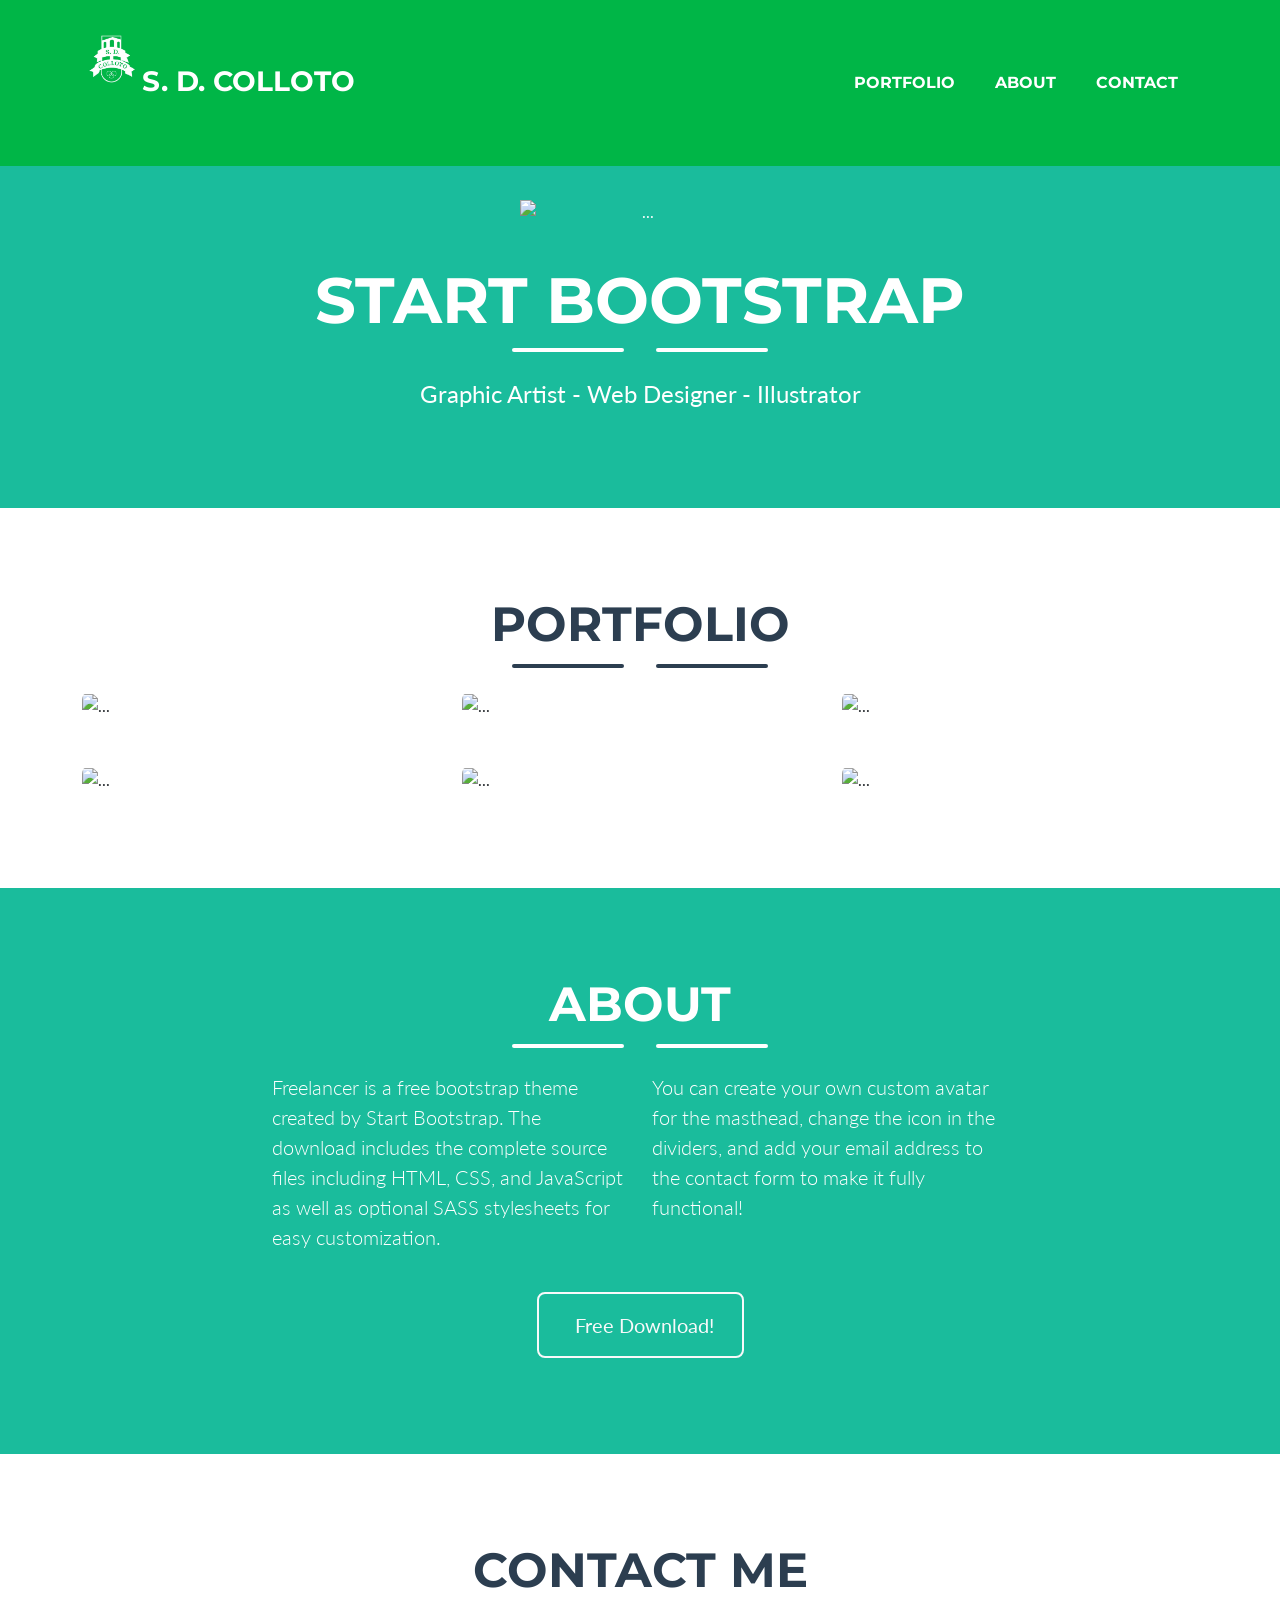
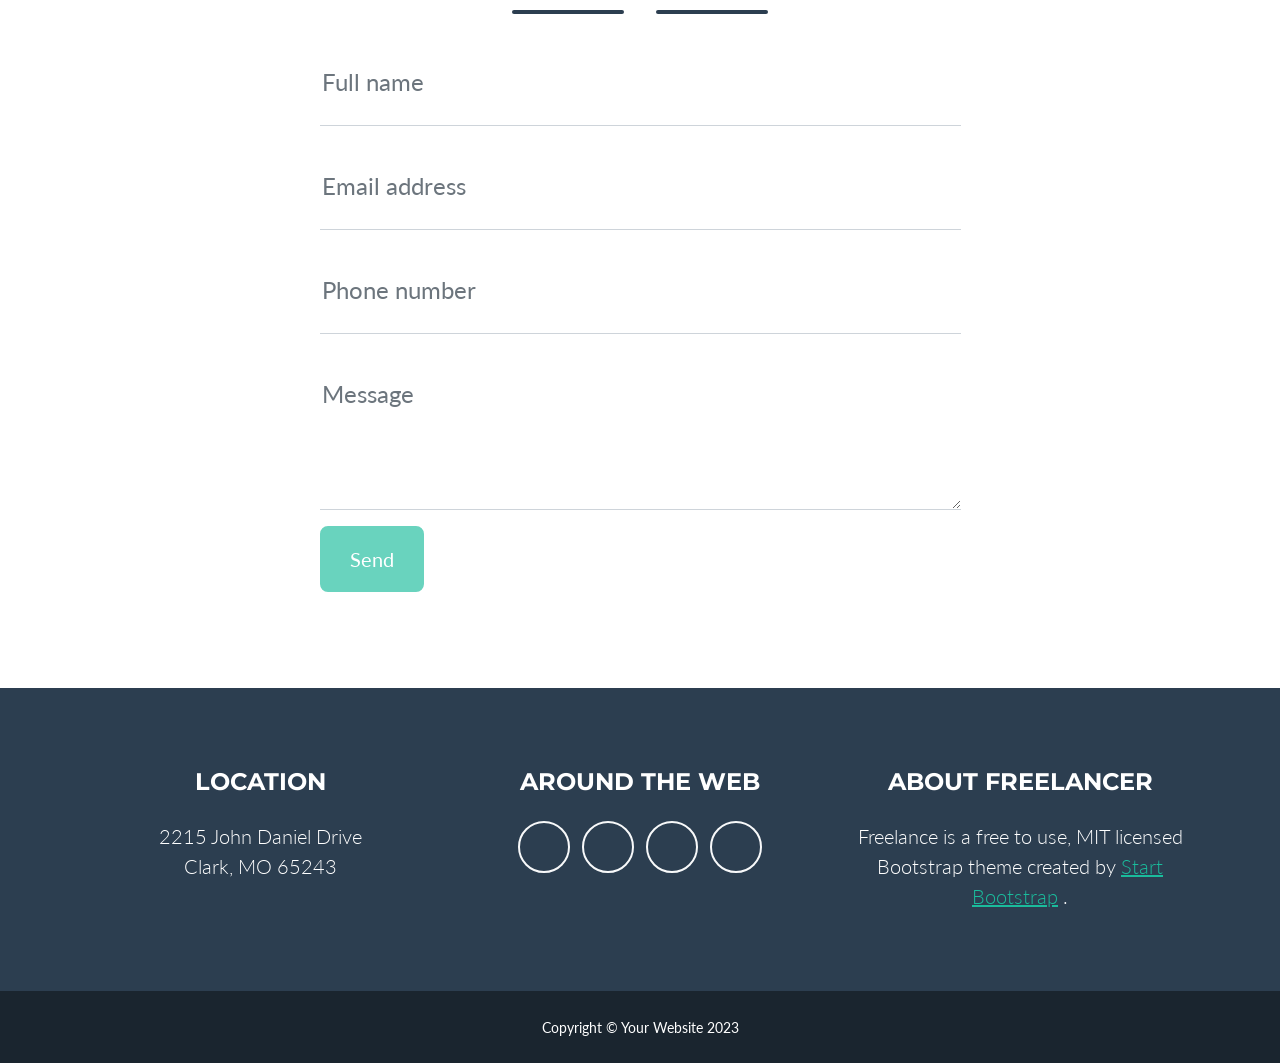
==== index.html @ cfc0e242 "Update index.html" ====
<!DOCTYPE html>
<html lang="en">
    <head>
        <meta charset="utf-8" />
        <meta name="viewport" content="width=device-width, initial-scale=1, shrink-to-fit=no" />
        <meta name="description" content="" />
        <meta name="author" content="" />
        <title>S. D. Colloto</title>
        <!-- Favicon-->
        <link rel="icon" type="image/x-icon" href="assets/favicon.ico" />
        <!-- Font Awesome icons (free version)-->
        <script src="https://use.fontawesome.com/releases/v6.3.0/js/all.js" crossorigin="anonymous"></script>
        <!-- Google fonts-->
        <link href="https://fonts.googleapis.com/css?family=Montserrat:400,700" rel="stylesheet" type="text/css" />
        <link href="https://fonts.googleapis.com/css?family=Lato:400,700,400italic,700italic" rel="stylesheet" type="text/css" />
        <!-- Core theme CSS (includes Bootstrap)-->
        <link href="css/styles.css" rel="stylesheet" />
    </head>
    <body id="page-top">
        <!-- Navigation-->
        <nav class="navbar navbar-expand-lg bg-green text-uppercase fixed-top" id="mainNav">
            <div class="container">        
                
                <a class="navbar-brand" href="#page-top"><img class="masthead-avatar mb-5" src="assets/img/Logo.jpg" alt="..." style="width:60px" />S. D. Colloto</a>
                <button class="navbar-toggler text-uppercase font-weight-bold bg-primary text-white rounded" type="button" data-bs-toggle="collapse" data-bs-target="#navbarResponsive" aria-controls="navbarResponsive" aria-expanded="false" aria-label="Toggle navigation">
                    Menu
                    <i class="fas fa-bars"></i>
                </button>
                <div class="collapse navbar-collapse" id="navbarResponsive">
                    <ul class="navbar-nav ms-auto">
                        <li class="nav-item mx-0 mx-lg-1"><a class="nav-link py-3 px-0 px-lg-3 rounded" href="#portfolio">Portfolio</a></li>
                        <li class="nav-item mx-0 mx-lg-1"><a class="nav-link py-3 px-0 px-lg-3 rounded" href="#about">About</a></li>
                        <li class="nav-item mx-0 mx-lg-1"><a class="nav-link py-3 px-0 px-lg-3 rounded" href="#contact">Contact</a></li>
                    </ul>
                </div>
            </div>
        </nav>
        <!-- Masthead-->
        <header class="masthead bg-primary text-white text-center">
            <div class="container d-flex align-items-center flex-column">
                <!-- Masthead Avatar Image-->
                <!--<img class="masthead-avatar mb-5" src="assets/img/avataaars.svg" alt="..." />-->
                 <img class="masthead-avatar mb-5" src="assets/img/InstalacionesAerea.jpg" alt="..." />
                <!-- Masthead Heading-->
                <h1 class="masthead-heading text-uppercase mb-0">Start Bootstrap</h1>
                <!-- Icon Divider-->
                <div class="divider-custom divider-light">
                    <div class="divider-custom-line"></div>
                    <div class="divider-custom-icon"><i class="fas fa-star"></i></div>
                    <div class="divider-custom-line"></div>
                </div>
                <!-- Masthead Subheading-->
                <p class="masthead-subheading font-weight-light mb-0">Graphic Artist - Web Designer - Illustrator</p>
            </div>
        </header>
        <!-- Portfolio Section-->
        <section class="page-section portfolio" id="portfolio">
            <div class="container">
                <!-- Portfolio Section Heading-->
                <h2 class="page-section-heading text-center text-uppercase text-secondary mb-0">Portfolio</h2>
                <!-- Icon Divider-->
                <div class="divider-custom">
                    <div class="divider-custom-line"></div>
                    <div class="divider-custom-icon"><i class="fas fa-star"></i></div>
                    <div class="divider-custom-line"></div>
                </div>
                <!-- Portfolio Grid Items-->
                <div class="row justify-content-center">
                    <!-- Portfolio Item 1-->
                    <div class="col-md-6 col-lg-4 mb-5">
                        <div class="portfolio-item mx-auto" data-bs-toggle="modal" data-bs-target="#portfolioModal1">
                            <div class="portfolio-item-caption d-flex align-items-center justify-content-center h-100 w-100">
                                <div class="portfolio-item-caption-content text-center text-white"><i class="fas fa-plus fa-3x"></i></div>
                            </div>
                            <img class="img-fluid" src="assets/img/portfolio/cabin.png" alt="..." />
                        </div>
                    </div>
                    <!-- Portfolio Item 2-->
                    <div class="col-md-6 col-lg-4 mb-5">
                        <div class="portfolio-item mx-auto" data-bs-toggle="modal" data-bs-target="#portfolioModal2">
                            <div class="portfolio-item-caption d-flex align-items-center justify-content-center h-100 w-100">
                                <div class="portfolio-item-caption-content text-center text-white"><i class="fas fa-plus fa-3x"></i></div>
                            </div>
                            <img class="img-fluid" src="assets/img/portfolio/cake.png" alt="..." />
                        </div>
                    </div>
                    <!-- Portfolio Item 3-->
                    <div class="col-md-6 col-lg-4 mb-5">
                        <div class="portfolio-item mx-auto" data-bs-toggle="modal" data-bs-target="#portfolioModal3">
                            <div class="portfolio-item-caption d-flex align-items-center justify-content-center h-100 w-100">
                                <div class="portfolio-item-caption-content text-center text-white"><i class="fas fa-plus fa-3x"></i></div>
                            </div>
                            <img class="img-fluid" src="assets/img/portfolio/circus.png" alt="..." />
                        </div>
                    </div>
                    <!-- Portfolio Item 4-->
                    <div class="col-md-6 col-lg-4 mb-5 mb-lg-0">
                        <div class="portfolio-item mx-auto" data-bs-toggle="modal" data-bs-target="#portfolioModal4">
                            <div class="portfolio-item-caption d-flex align-items-center justify-content-center h-100 w-100">
                                <div class="portfolio-item-caption-content text-center text-white"><i class="fas fa-plus fa-3x"></i></div>
                            </div>
                            <img class="img-fluid" src="assets/img/portfolio/game.png" alt="..." />
                        </div>
                    </div>
                    <!-- Portfolio Item 5-->
                    <div class="col-md-6 col-lg-4 mb-5 mb-md-0">
                        <div class="portfolio-item mx-auto" data-bs-toggle="modal" data-bs-target="#portfolioModal5">
                            <div class="portfolio-item-caption d-flex align-items-center justify-content-center h-100 w-100">
                                <div class="portfolio-item-caption-content text-center text-white"><i class="fas fa-plus fa-3x"></i></div>
                            </div>
                            <img class="img-fluid" src="assets/img/portfolio/safe.png" alt="..." />
                        </div>
                    </div>
                    <!-- Portfolio Item 6-->
                    <div class="col-md-6 col-lg-4">
                        <div class="portfolio-item mx-auto" data-bs-toggle="modal" data-bs-target="#portfolioModal6">
                            <div class="portfolio-item-caption d-flex align-items-center justify-content-center h-100 w-100">
                                <div class="portfolio-item-caption-content text-center text-white"><i class="fas fa-plus fa-3x"></i></div>
                            </div>
                            <img class="img-fluid" src="assets/img/portfolio/submarine.png" alt="..." />
                        </div>
                    </div>
                </div>
            </div>
        </section>
        <!-- About Section-->
        <section class="page-section bg-primary text-white mb-0" id="about">
            <div class="container">
                <!-- About Section Heading-->
                <h2 class="page-section-heading text-center text-uppercase text-white">About</h2>
                <!-- Icon Divider-->
                <div class="divider-custom divider-light">
                    <div class="divider-custom-line"></div>
                    <div class="divider-custom-icon"><i class="fas fa-star"></i></div>
                    <div class="divider-custom-line"></div>
                </div>
                <!-- About Section Content-->
                <div class="row">
                    <div class="col-lg-4 ms-auto"><p class="lead">Freelancer is a free bootstrap theme created by Start Bootstrap. The download includes the complete source files including HTML, CSS, and JavaScript as well as optional SASS stylesheets for easy customization.</p></div>
                    <div class="col-lg-4 me-auto"><p class="lead">You can create your own custom avatar for the masthead, change the icon in the dividers, and add your email address to the contact form to make it fully functional!</p></div>
                </div>
                <!-- About Section Button-->
                <div class="text-center mt-4">
                    <a class="btn btn-xl btn-outline-light" href="https://startbootstrap.com/theme/freelancer/">
                        <i class="fas fa-download me-2"></i>
                        Free Download!
                    </a>
                </div>
            </div>
        </section>
        <!-- Contact Section-->
        <section class="page-section" id="contact">
            <div class="container">
                <!-- Contact Section Heading-->
                <h2 class="page-section-heading text-center text-uppercase text-secondary mb-0">Contact Me</h2>
                <!-- Icon Divider-->
                <div class="divider-custom">
                    <div class="divider-custom-line"></div>
                    <div class="divider-custom-icon"><i class="fas fa-star"></i></div>
                    <div class="divider-custom-line"></div>
                </div>
                <!-- Contact Section Form-->
                <div class="row justify-content-center">
                    <div class="col-lg-8 col-xl-7">
                        <!-- * * * * * * * * * * * * * * *-->
                        <!-- * * SB Forms Contact Form * *-->
                        <!-- * * * * * * * * * * * * * * *-->
                        <!-- This form is pre-integrated with SB Forms.-->
                        <!-- To make this form functional, sign up at-->
                        <!-- https://startbootstrap.com/solution/contact-forms-->
                        <!-- to get an API token!-->
                        <form id="contactForm" data-sb-form-api-token="API_TOKEN">
                            <!-- Name input-->
                            <div class="form-floating mb-3">
                                <input class="form-control" id="name" type="text" placeholder="Enter your name..." data-sb-validations="required" />
                                <label for="name">Full name</label>
                                <div class="invalid-feedback" data-sb-feedback="name:required">A name is required.</div>
                            </div>
                            <!-- Email address input-->
                            <div class="form-floating mb-3">
                                <input class="form-control" id="email" type="email" placeholder="name@example.com" data-sb-validations="required,email" />
                                <label for="email">Email address</label>
                                <div class="invalid-feedback" data-sb-feedback="email:required">An email is required.</div>
                                <div class="invalid-feedback" data-sb-feedback="email:email">Email is not valid.</div>
                            </div>
                            <!-- Phone number input-->
                            <div class="form-floating mb-3">
                                <input class="form-control" id="phone" type="tel" placeholder="(123) 456-7890" data-sb-validations="required" />
                                <label for="phone">Phone number</label>
                                <div class="invalid-feedback" data-sb-feedback="phone:required">A phone number is required.</div>
                            </div>
                            <!-- Message input-->
                            <div class="form-floating mb-3">
                                <textarea class="form-control" id="message" type="text" placeholder="Enter your message here..." style="height: 10rem" data-sb-validations="required"></textarea>
                                <label for="message">Message</label>
                                <div class="invalid-feedback" data-sb-feedback="message:required">A message is required.</div>
                            </div>
                            <!-- Submit success message-->
                            <!---->
                            <!-- This is what your users will see when the form-->
                            <!-- has successfully submitted-->
                            <div class="d-none" id="submitSuccessMessage">
                                <div class="text-center mb-3">
                                    <div class="fw-bolder">Form submission successful!</div>
                                    To activate this form, sign up at
                                    <br />
                                    <a href="https://startbootstrap.com/solution/contact-forms">https://startbootstrap.com/solution/contact-forms</a>
                                </div>
                            </div>
                            <!-- Submit error message-->
                            <!---->
                            <!-- This is what your users will see when there is-->
                            <!-- an error submitting the form-->
                            <div class="d-none" id="submitErrorMessage"><div class="text-center text-danger mb-3">Error sending message!</div></div>
                            <!-- Submit Button-->
                            <button class="btn btn-primary btn-xl disabled" id="submitButton" type="submit">Send</button>
                        </form>
                    </div>
                </div>
            </div>
        </section>
        <!-- Footer-->
        <footer class="footer text-center">
            <div class="container">
                <div class="row">
                    <!-- Footer Location-->
                    <div class="col-lg-4 mb-5 mb-lg-0">
                        <h4 class="text-uppercase mb-4">Location</h4>
                        <p class="lead mb-0">
                            2215 John Daniel Drive
                            <br />
                            Clark, MO 65243
                        </p>
                    </div>
                    <!-- Footer Social Icons-->
                    <div class="col-lg-4 mb-5 mb-lg-0">
                        <h4 class="text-uppercase mb-4">Around the Web</h4>
                        <a class="btn btn-outline-light btn-social mx-1" href="#!"><i class="fab fa-fw fa-facebook-f"></i></a>
                        <a class="btn btn-outline-light btn-social mx-1" href="#!"><i class="fab fa-fw fa-twitter"></i></a>
                        <a class="btn btn-outline-light btn-social mx-1" href="#!"><i class="fab fa-fw fa-linkedin-in"></i></a>
                        <a class="btn btn-outline-light btn-social mx-1" href="#!"><i class="fab fa-fw fa-dribbble"></i></a>
                    </div>
                    <!-- Footer About Text-->
                    <div class="col-lg-4">
                        <h4 class="text-uppercase mb-4">About Freelancer</h4>
                        <p class="lead mb-0">
                            Freelance is a free to use, MIT licensed Bootstrap theme created by
                            <a href="http://startbootstrap.com">Start Bootstrap</a>
                            .
                        </p>
                    </div>
                </div>
            </div>
        </footer>
        <!-- Copyright Section-->
        <div class="copyright py-4 text-center text-white">
            <div class="container"><small>Copyright &copy; Your Website 2023</small></div>
        </div>
        <!-- Portfolio Modals-->
        <!-- Portfolio Modal 1-->
        <div class="portfolio-modal modal fade" id="portfolioModal1" tabindex="-1" aria-labelledby="portfolioModal1" aria-hidden="true">
            <div class="modal-dialog modal-xl">
                <div class="modal-content">
                    <div class="modal-header border-0"><button class="btn-close" type="button" data-bs-dismiss="modal" aria-label="Close"></button></div>
                    <div class="modal-body text-center pb-5">
                        <div class="container">
                            <div class="row justify-content-center">
                                <div class="col-lg-8">
                                    <!-- Portfolio Modal - Title-->
                                    <h2 class="portfolio-modal-title text-secondary text-uppercase mb-0">Log Cabin</h2>
                                    <!-- Icon Divider-->
                                    <div class="divider-custom">
                                        <div class="divider-custom-line"></div>
                                        <div class="divider-custom-icon"><i class="fas fa-star"></i></div>
                                        <div class="divider-custom-line"></div>
                                    </div>
                                    <!-- Portfolio Modal - Image-->
                                    <img class="img-fluid rounded mb-5" src="assets/img/portfolio/cabin.png" alt="..." />
                                    <!-- Portfolio Modal - Text-->
                                    <p class="mb-4">Lorem ipsum dolor sit amet, consectetur adipisicing elit. Mollitia neque assumenda ipsam nihil, molestias magnam, recusandae quos quis inventore quisquam velit asperiores, vitae? Reprehenderit soluta, eos quod consequuntur itaque. Nam.</p>
                                    <button class="btn btn-primary" data-bs-dismiss="modal">
                                        <i class="fas fa-xmark fa-fw"></i>
                                        Close Window
                                    </button>
                                </div>
                            </div>
                        </div>
                    </div>
                </div>
            </div>
        </div>
        <!-- Portfolio Modal 2-->
        <div class="portfolio-modal modal fade" id="portfolioModal2" tabindex="-1" aria-labelledby="portfolioModal2" aria-hidden="true">
            <div class="modal-dialog modal-xl">
                <div class="modal-content">
                    <div class="modal-header border-0"><button class="btn-close" type="button" data-bs-dismiss="modal" aria-label="Close"></button></div>
                    <div class="modal-body text-center pb-5">
                        <div class="container">
                            <div class="row justify-content-center">
                                <div class="col-lg-8">
                                    <!-- Portfolio Modal - Title-->
                                    <h2 class="portfolio-modal-title text-secondary text-uppercase mb-0">Tasty Cake</h2>
                                    <!-- Icon Divider-->
                                    <div class="divider-custom">
                                        <div class="divider-custom-line"></div>
                                        <div class="divider-custom-icon"><i class="fas fa-star"></i></div>
                                        <div class="divider-custom-line"></div>
                                    </div>
                                    <!-- Portfolio Modal - Image-->
                                    <img class="img-fluid rounded mb-5" src="assets/img/portfolio/cake.png" alt="..." />
                                    <!-- Portfolio Modal - Text-->
                                    <p class="mb-4">Lorem ipsum dolor sit amet, consectetur adipisicing elit. Mollitia neque assumenda ipsam nihil, molestias magnam, recusandae quos quis inventore quisquam velit asperiores, vitae? Reprehenderit soluta, eos quod consequuntur itaque. Nam.</p>
                                    <button class="btn btn-primary" data-bs-dismiss="modal">
                                        <i class="fas fa-xmark fa-fw"></i>
                                        Close Window
                                    </button>
                                </div>
                            </div>
                        </div>
                    </div>
                </div>
            </div>
        </div>
        <!-- Portfolio Modal 3-->
        <div class="portfolio-modal modal fade" id="portfolioModal3" tabindex="-1" aria-labelledby="portfolioModal3" aria-hidden="true">
            <div class="modal-dialog modal-xl">
                <div class="modal-content">
                    <div class="modal-header border-0"><button class="btn-close" type="button" data-bs-dismiss="modal" aria-label="Close"></button></div>
                    <div class="modal-body text-center pb-5">
                        <div class="container">
                            <div class="row justify-content-center">
                                <div class="col-lg-8">
                                    <!-- Portfolio Modal - Title-->
                                    <h2 class="portfolio-modal-title text-secondary text-uppercase mb-0">Circus Tent</h2>
                                    <!-- Icon Divider-->
                                    <div class="divider-custom">
                                        <div class="divider-custom-line"></div>
                                        <div class="divider-custom-icon"><i class="fas fa-star"></i></div>
                                        <div class="divider-custom-line"></div>
                                    </div>
                                    <!-- Portfolio Modal - Image-->
                                    <img class="img-fluid rounded mb-5" src="assets/img/portfolio/circus.png" alt="..." />
                                    <!-- Portfolio Modal - Text-->
                                    <p class="mb-4">Lorem ipsum dolor sit amet, consectetur adipisicing elit. Mollitia neque assumenda ipsam nihil, molestias magnam, recusandae quos quis inventore quisquam velit asperiores, vitae? Reprehenderit soluta, eos quod consequuntur itaque. Nam.</p>
                                    <button class="btn btn-primary" data-bs-dismiss="modal">
                                        <i class="fas fa-xmark fa-fw"></i>
                                        Close Window
                                    </button>
                                </div>
                            </div>
                        </div>
                    </div>
                </div>
            </div>
        </div>
        <!-- Portfolio Modal 4-->
        <div class="portfolio-modal modal fade" id="portfolioModal4" tabindex="-1" aria-labelledby="portfolioModal4" aria-hidden="true">
            <div class="modal-dialog modal-xl">
                <div class="modal-content">
                    <div class="modal-header border-0"><button class="btn-close" type="button" data-bs-dismiss="modal" aria-label="Close"></button></div>
                    <div class="modal-body text-center pb-5">
                        <div class="container">
                            <div class="row justify-content-center">
                                <div class="col-lg-8">
                                    <!-- Portfolio Modal - Title-->
                                    <h2 class="portfolio-modal-title text-secondary text-uppercase mb-0">Controller</h2>
                                    <!-- Icon Divider-->
                                    <div class="divider-custom">
                                        <div class="divider-custom-line"></div>
                                        <div class="divider-custom-icon"><i class="fas fa-star"></i></div>
                                        <div class="divider-custom-line"></div>
                                    </div>
                                    <!-- Portfolio Modal - Image-->
                                    <img class="img-fluid rounded mb-5" src="assets/img/portfolio/game.png" alt="..." />
                                    <!-- Portfolio Modal - Text-->
                                    <p class="mb-4">Lorem ipsum dolor sit amet, consectetur adipisicing elit. Mollitia neque assumenda ipsam nihil, molestias magnam, recusandae quos quis inventore quisquam velit asperiores, vitae? Reprehenderit soluta, eos quod consequuntur itaque. Nam.</p>
                                    <button class="btn btn-primary" data-bs-dismiss="modal">
                                        <i class="fas fa-xmark fa-fw"></i>
                                        Close Window
                                    </button>
                                </div>
                            </div>
                        </div>
                    </div>
                </div>
            </div>
        </div>
        <!-- Portfolio Modal 5-->
        <div class="portfolio-modal modal fade" id="portfolioModal5" tabindex="-1" aria-labelledby="portfolioModal5" aria-hidden="true">
            <div class="modal-dialog modal-xl">
                <div class="modal-content">
                    <div class="modal-header border-0"><button class="btn-close" type="button" data-bs-dismiss="modal" aria-label="Close"></button></div>
                    <div class="modal-body text-center pb-5">
                        <div class="container">
                            <div class="row justify-content-center">
                                <div class="col-lg-8">
                                    <!-- Portfolio Modal - Title-->
                                    <h2 class="portfolio-modal-title text-secondary text-uppercase mb-0">Locked Safe</h2>
                                    <!-- Icon Divider-->
                                    <div class="divider-custom">
                                        <div class="divider-custom-line"></div>
                                        <div class="divider-custom-icon"><i class="fas fa-star"></i></div>
                                        <div class="divider-custom-line"></div>
                                    </div>
                                    <!-- Portfolio Modal - Image-->
                                    <img class="img-fluid rounded mb-5" src="assets/img/portfolio/safe.png" alt="..." />
                                    <!-- Portfolio Modal - Text-->
                                    <p class="mb-4">Lorem ipsum dolor sit amet, consectetur adipisicing elit. Mollitia neque assumenda ipsam nihil, molestias magnam, recusandae quos quis inventore quisquam velit asperiores, vitae? Reprehenderit soluta, eos quod consequuntur itaque. Nam.</p>
                                    <button class="btn btn-primary" data-bs-dismiss="modal">
                                        <i class="fas fa-xmark fa-fw"></i>
                                        Close Window
                                    </button>
                                </div>
                            </div>
                        </div>
                    </div>
                </div>
            </div>
        </div>
        <!-- Portfolio Modal 6-->
        <div class="portfolio-modal modal fade" id="portfolioModal6" tabindex="-1" aria-labelledby="portfolioModal6" aria-hidden="true">
            <div class="modal-dialog modal-xl">
                <div class="modal-content">
                    <div class="modal-header border-0"><button class="btn-close" type="button" data-bs-dismiss="modal" aria-label="Close"></button></div>
                    <div class="modal-body text-center pb-5">
                        <div class="container">
                            <div class="row justify-content-center">
                                <div class="col-lg-8">
                                    <!-- Portfolio Modal - Title-->
                                    <h2 class="portfolio-modal-title text-secondary text-uppercase mb-0">Submarine</h2>
                                    <!-- Icon Divider-->
                                    <div class="divider-custom">
                                        <div class="divider-custom-line"></div>
                                        <div class="divider-custom-icon"><i class="fas fa-star"></i></div>
                                        <div class="divider-custom-line"></div>
                                    </div>
                                    <!-- Portfolio Modal - Image-->
                                    <img class="img-fluid rounded mb-5" src="assets/img/portfolio/submarine.png" alt="..." />
                                    <!-- Portfolio Modal - Text-->
                                    <p class="mb-4">Lorem ipsum dolor sit amet, consectetur adipisicing elit. Mollitia neque assumenda ipsam nihil, molestias magnam, recusandae quos quis inventore quisquam velit asperiores, vitae? Reprehenderit soluta, eos quod consequuntur itaque. Nam.</p>
                                    <button class="btn btn-primary" data-bs-dismiss="modal">
                                        <i class="fas fa-xmark fa-fw"></i>
                                        Close Window
                                    </button>
                                </div>
                            </div>
                        </div>
                    </div>
                </div>
            </div>
        </div>
        <!-- Bootstrap core JS-->
        <script src="https://cdn.jsdelivr.net/npm/bootstrap@5.2.3/dist/js/bootstrap.bundle.min.js"></script>
        <!-- Core theme JS-->
        <script src="js/scripts.js"></script>
        <!-- * * * * * * * * * * * * * * * * * * * * * * * * * * * * * * * * * * * * * * * *-->
        <!-- * *                               SB Forms JS                               * *-->
        <!-- * * Activate your form at https://startbootstrap.com/solution/contact-forms * *-->
        <!-- * * * * * * * * * * * * * * * * * * * * * * * * * * * * * * * * * * * * * * * *-->
        <script src="https://cdn.startbootstrap.com/sb-forms-latest.js"></script>
    </body>
</html>
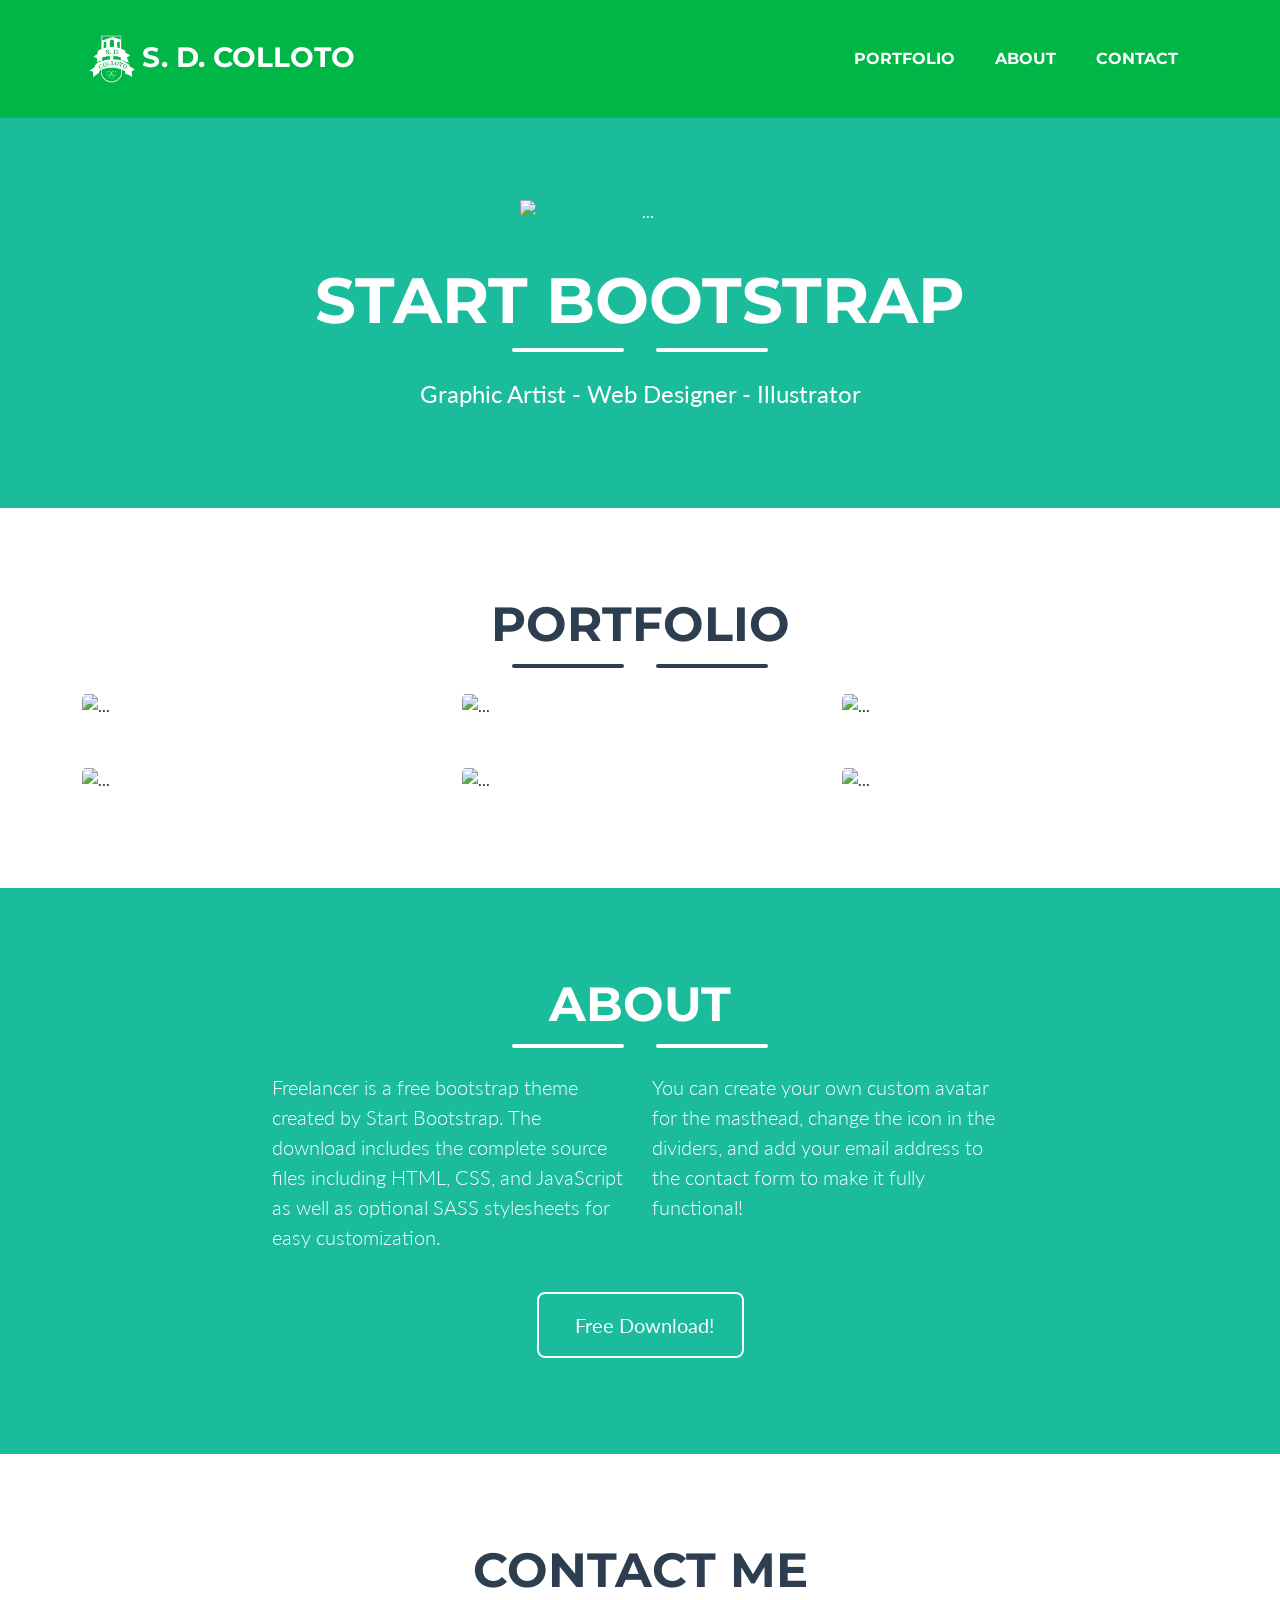
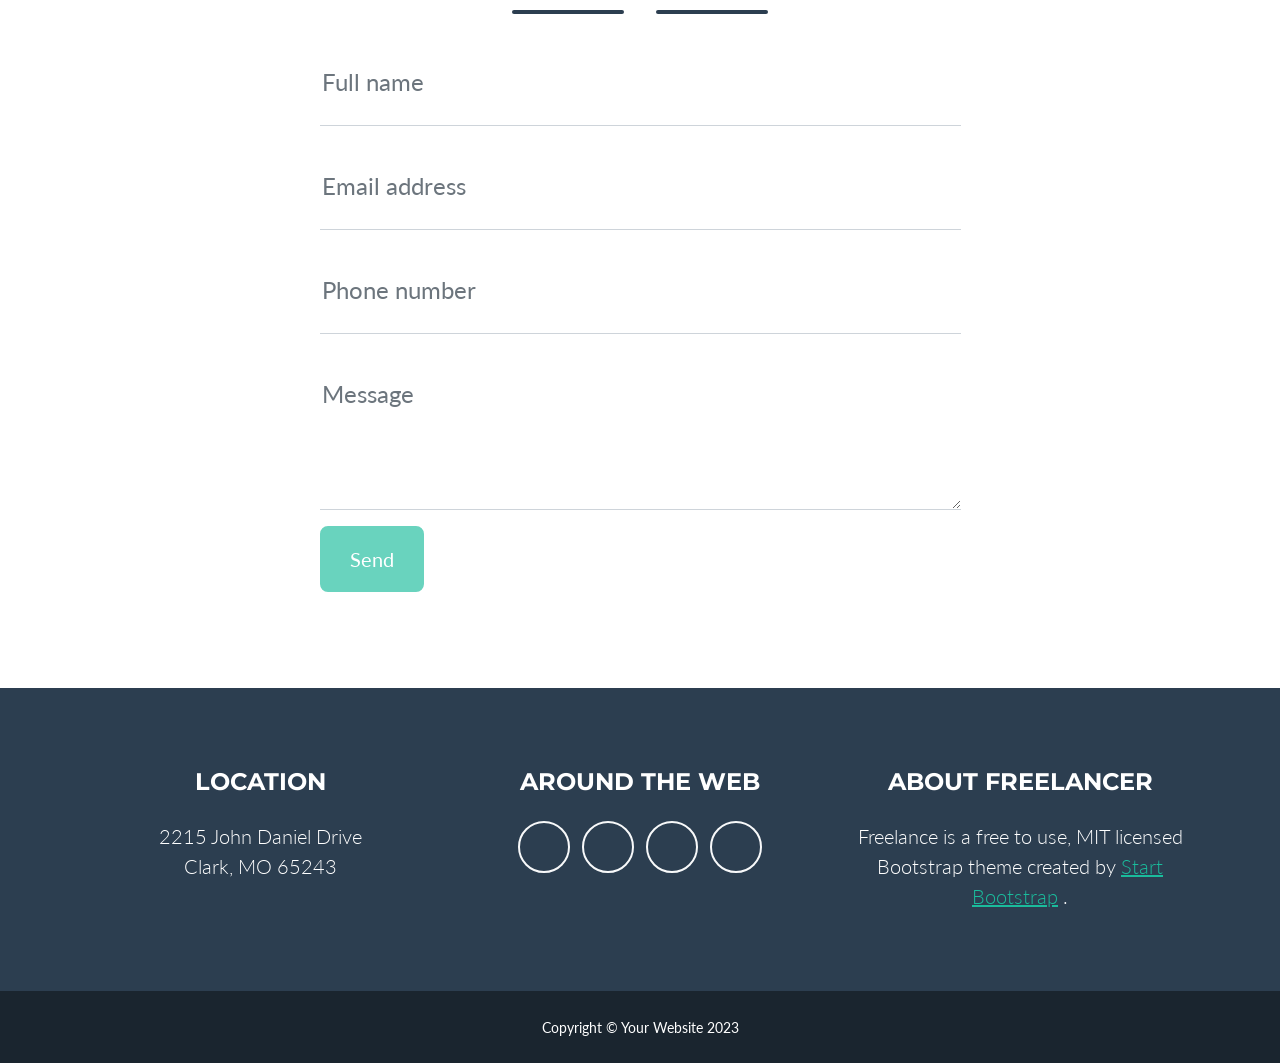
==== commit ec844f43: "Update index.html" ====
--- a/index.html
+++ b/index.html
@@ -21,7 +21,7 @@
         <nav class="navbar navbar-expand-lg bg-green text-uppercase fixed-top" id="mainNav">
             <div class="container">        
                 
-                <a class="navbar-brand" href="#page-top"><img class="masthead-avatar mb-5" src="assets/img/Logo.jpg" alt="..." style="width:60px" />S. D. Colloto</a>
+                <a class="navbar-brand" href="#page-top"><img class="img-fluid" src="assets/img/Logo.jpg" alt="..." style="width:60px" />S. D. Colloto</a>
                 <button class="navbar-toggler text-uppercase font-weight-bold bg-primary text-white rounded" type="button" data-bs-toggle="collapse" data-bs-target="#navbarResponsive" aria-controls="navbarResponsive" aria-expanded="false" aria-label="Toggle navigation">
                     Menu
                     <i class="fas fa-bars"></i>
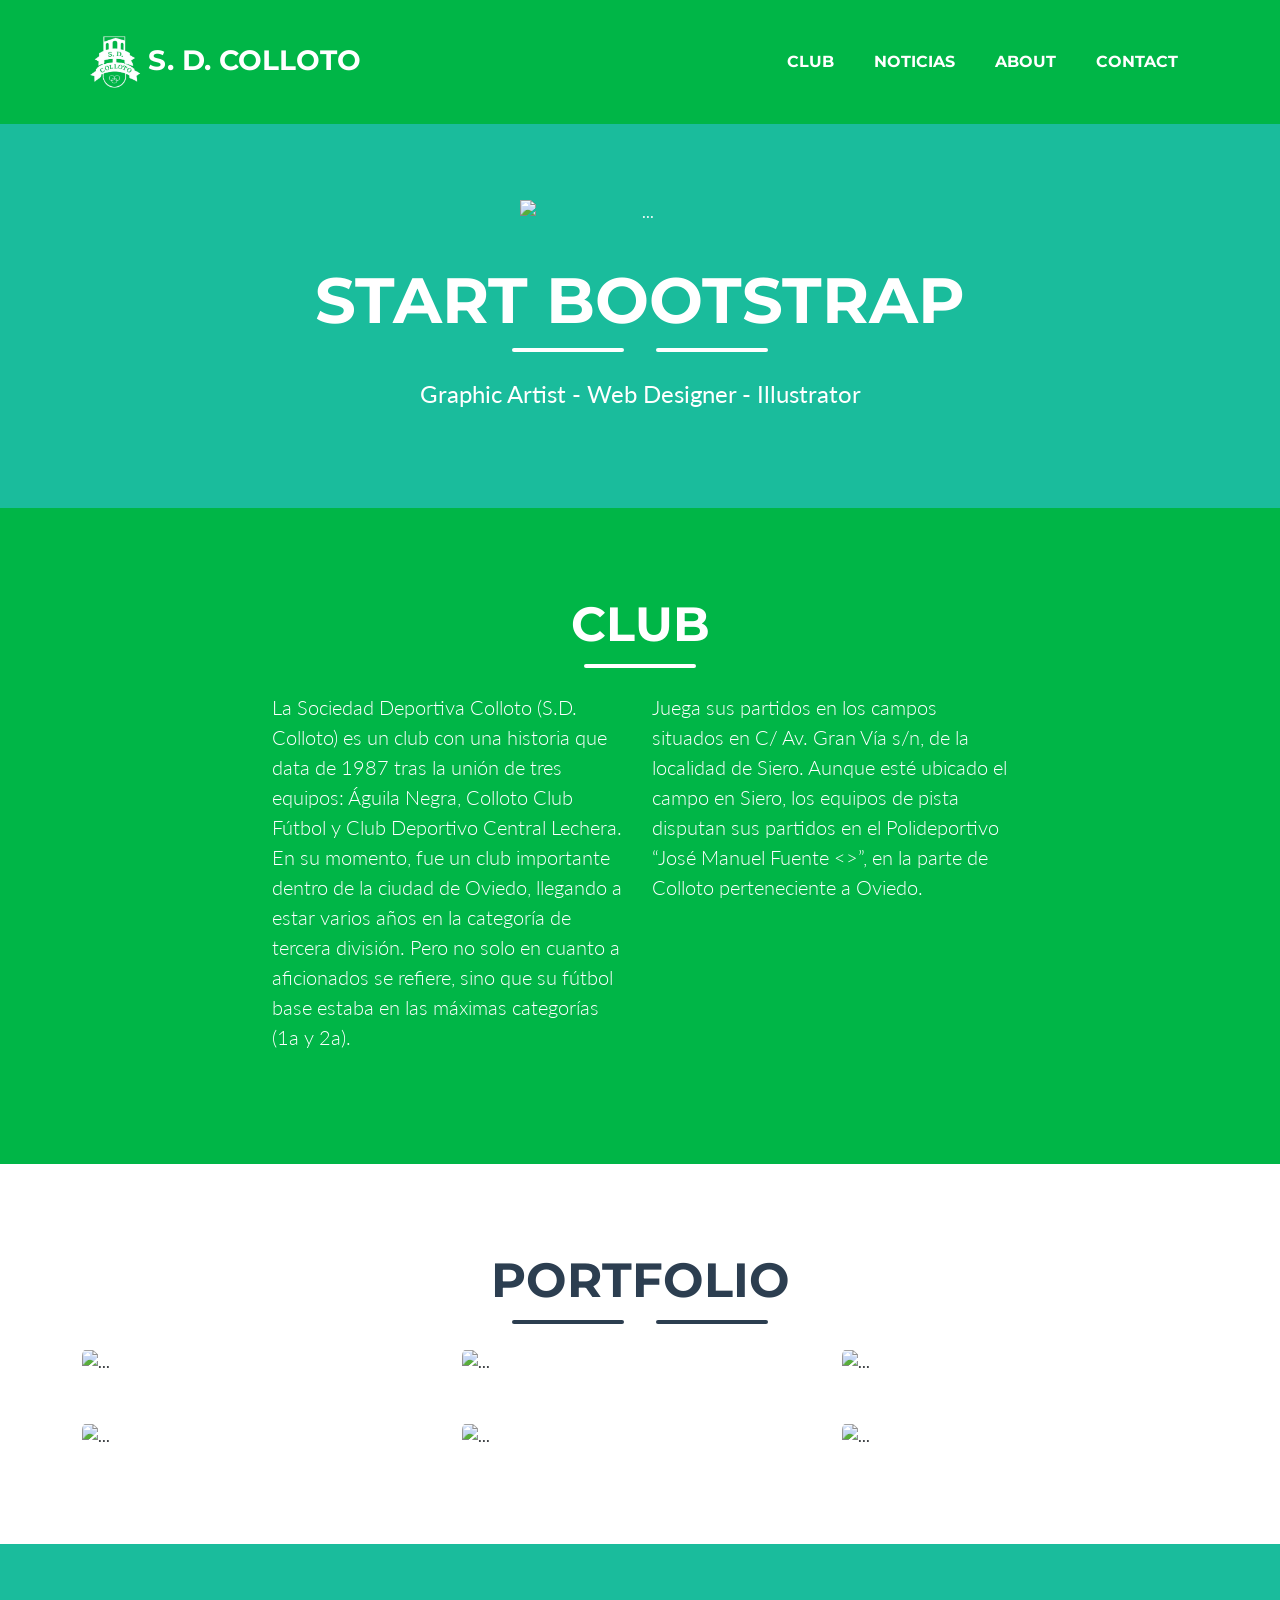
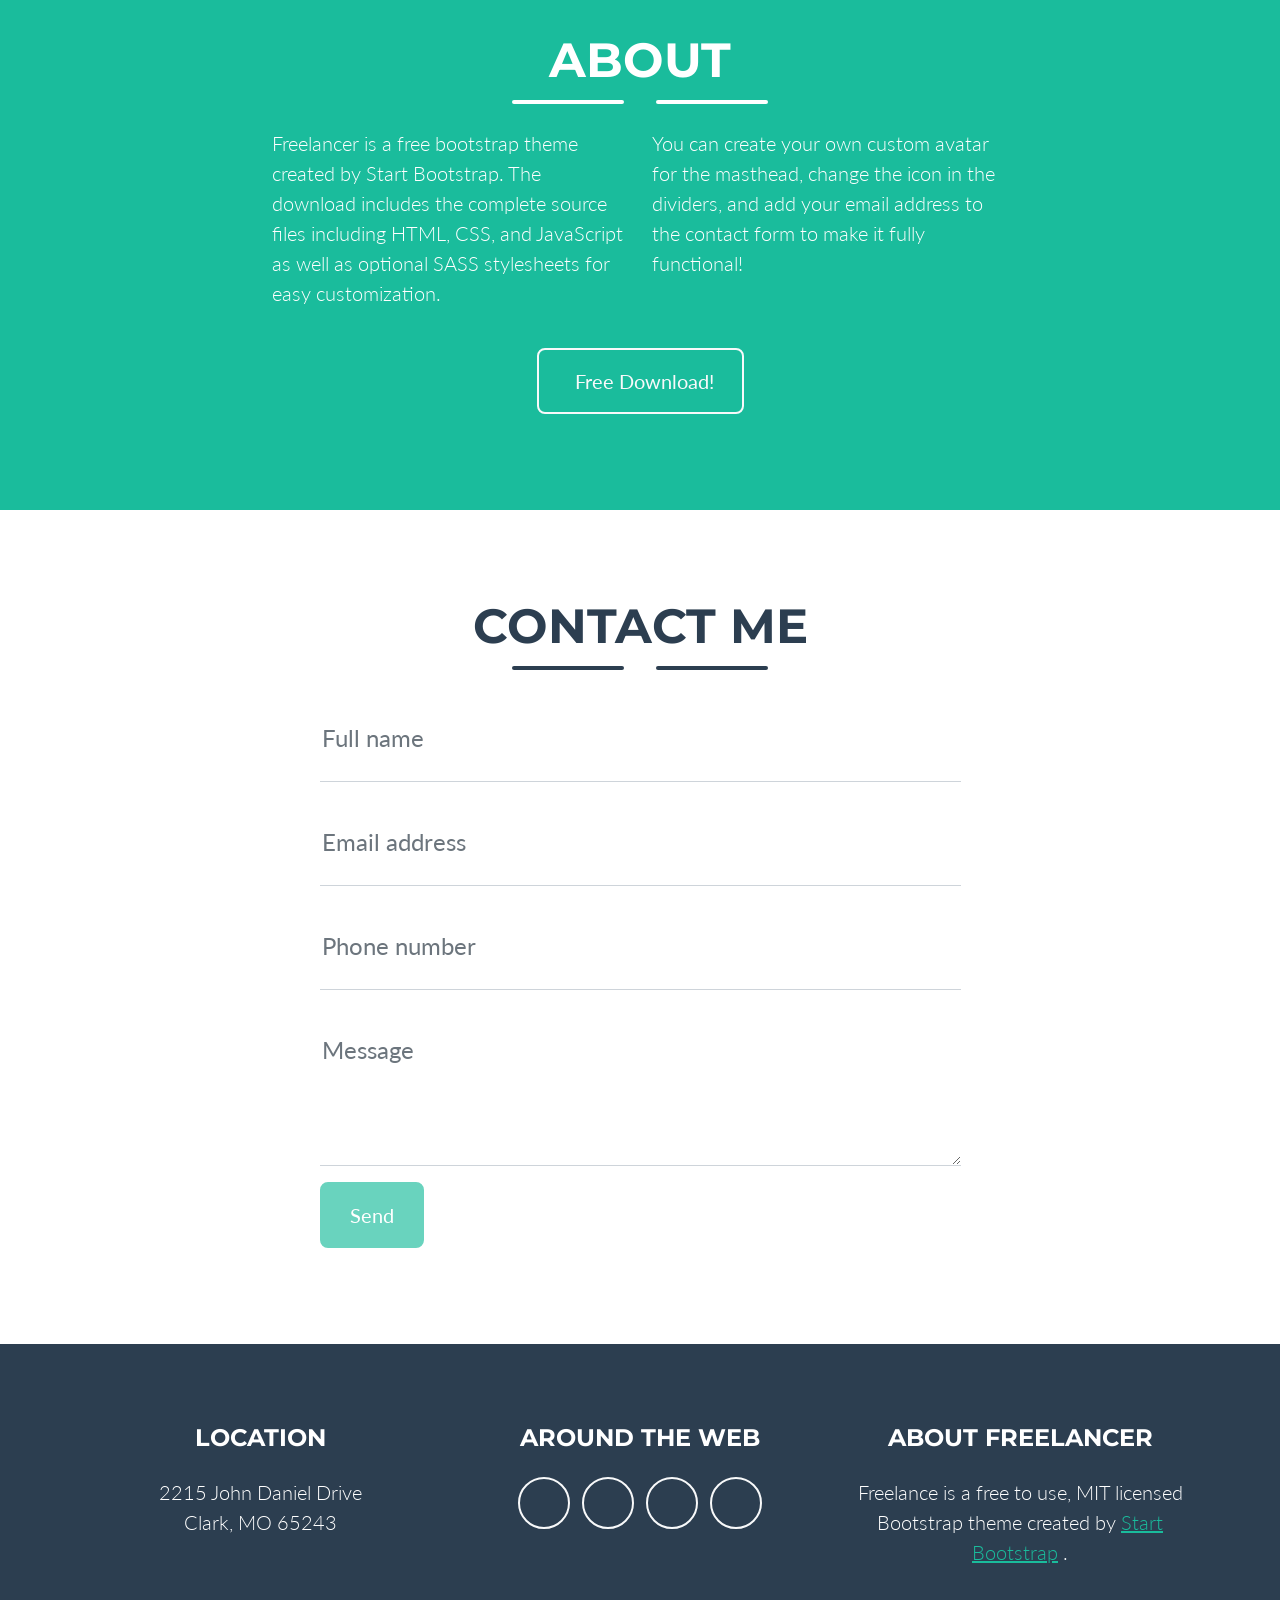
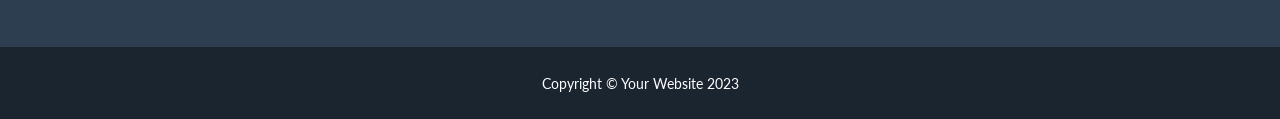
==== commit 6d08a9e0: "Update index.html" ====
--- a/index.html
+++ b/index.html
@@ -21,14 +21,15 @@
         <nav class="navbar navbar-expand-lg bg-green text-uppercase fixed-top" id="mainNav">
             <div class="container">        
                 
-                <a class="navbar-brand" href="#page-top"><img class="img-fluid" src="assets/img/Logo.jpg" alt="..." style="width:60px" />S. D. Colloto</a>
+                <a class="navbar-brand" href="#page-top"><img class="img-fluid" src="assets/img/Logo.jpg" alt="..." style="max-width:10%; height:auto" />S. D. Colloto</a>
                 <button class="navbar-toggler text-uppercase font-weight-bold bg-primary text-white rounded" type="button" data-bs-toggle="collapse" data-bs-target="#navbarResponsive" aria-controls="navbarResponsive" aria-expanded="false" aria-label="Toggle navigation">
                     Menu
                     <i class="fas fa-bars"></i>
                 </button>
                 <div class="collapse navbar-collapse" id="navbarResponsive">
                     <ul class="navbar-nav ms-auto">
-                        <li class="nav-item mx-0 mx-lg-1"><a class="nav-link py-3 px-0 px-lg-3 rounded" href="#portfolio">Portfolio</a></li>
+                        <li class="nav-item mx-0 mx-lg-1"><a class="nav-link py-3 px-0 px-lg-3 rounded" href="#portfolio">club</a></li>
+                        <li class="nav-item mx-0 mx-lg-1"><a class="nav-link py-3 px-0 px-lg-3 rounded" href="#portfolio">Noticias</a></li>                     
                         <li class="nav-item mx-0 mx-lg-1"><a class="nav-link py-3 px-0 px-lg-3 rounded" href="#about">About</a></li>
                         <li class="nav-item mx-0 mx-lg-1"><a class="nav-link py-3 px-0 px-lg-3 rounded" href="#contact">Contact</a></li>
                     </ul>
@@ -53,6 +54,25 @@
                 <p class="masthead-subheading font-weight-light mb-0">Graphic Artist - Web Designer - Illustrator</p>
             </div>
         </header>
+        <!-- About Section-->
+        <section class="page-section bg-green text-white mb-0" id="club">
+            <div class="container">
+                <!-- About Section Heading-->
+                <h2 class="page-section-heading text-center text-uppercase text-white">Club</h2>
+                <!-- Icon Divider-->
+                <div class="divider-custom divider-light">
+                    <div class="divider-custom-line"></div>                                      
+                </div>
+                <!-- Club Section Content-->
+                <div class="row">
+                    <div class="col-lg-4 ms-auto"><p class="lead">La Sociedad Deportiva Colloto (S.D. Colloto) es un club con una historia que data de 1987 tras la unión de tres equipos: Águila Negra, Colloto
+Club Fútbol y Club Deportivo Central Lechera. En su momento, fue un club importante dentro de la ciudad de Oviedo, llegando a estar varios años en la categoría de tercera división. Pero no solo en
+cuanto a aficionados se refiere, sino que su fútbol base estaba en las máximas categorías (1a y 2a).</p></div>
+                    <div class="col-lg-4 me-auto"><p class="lead">Juega sus partidos en los campos situados en C/ Av. Gran Vía s/n, de la localidad de Siero. Aunque esté ubicado el campo en Siero, los equipos de pista disputan
+sus partidos en el Polideportivo “José Manuel Fuente <<El Tarangu>>”, en la parte de Colloto perteneciente a Oviedo.</p></div>
+                </div>              
+            </div>
+        </section>
         <!-- Portfolio Section-->
         <section class="page-section portfolio" id="portfolio">
             <div class="container">
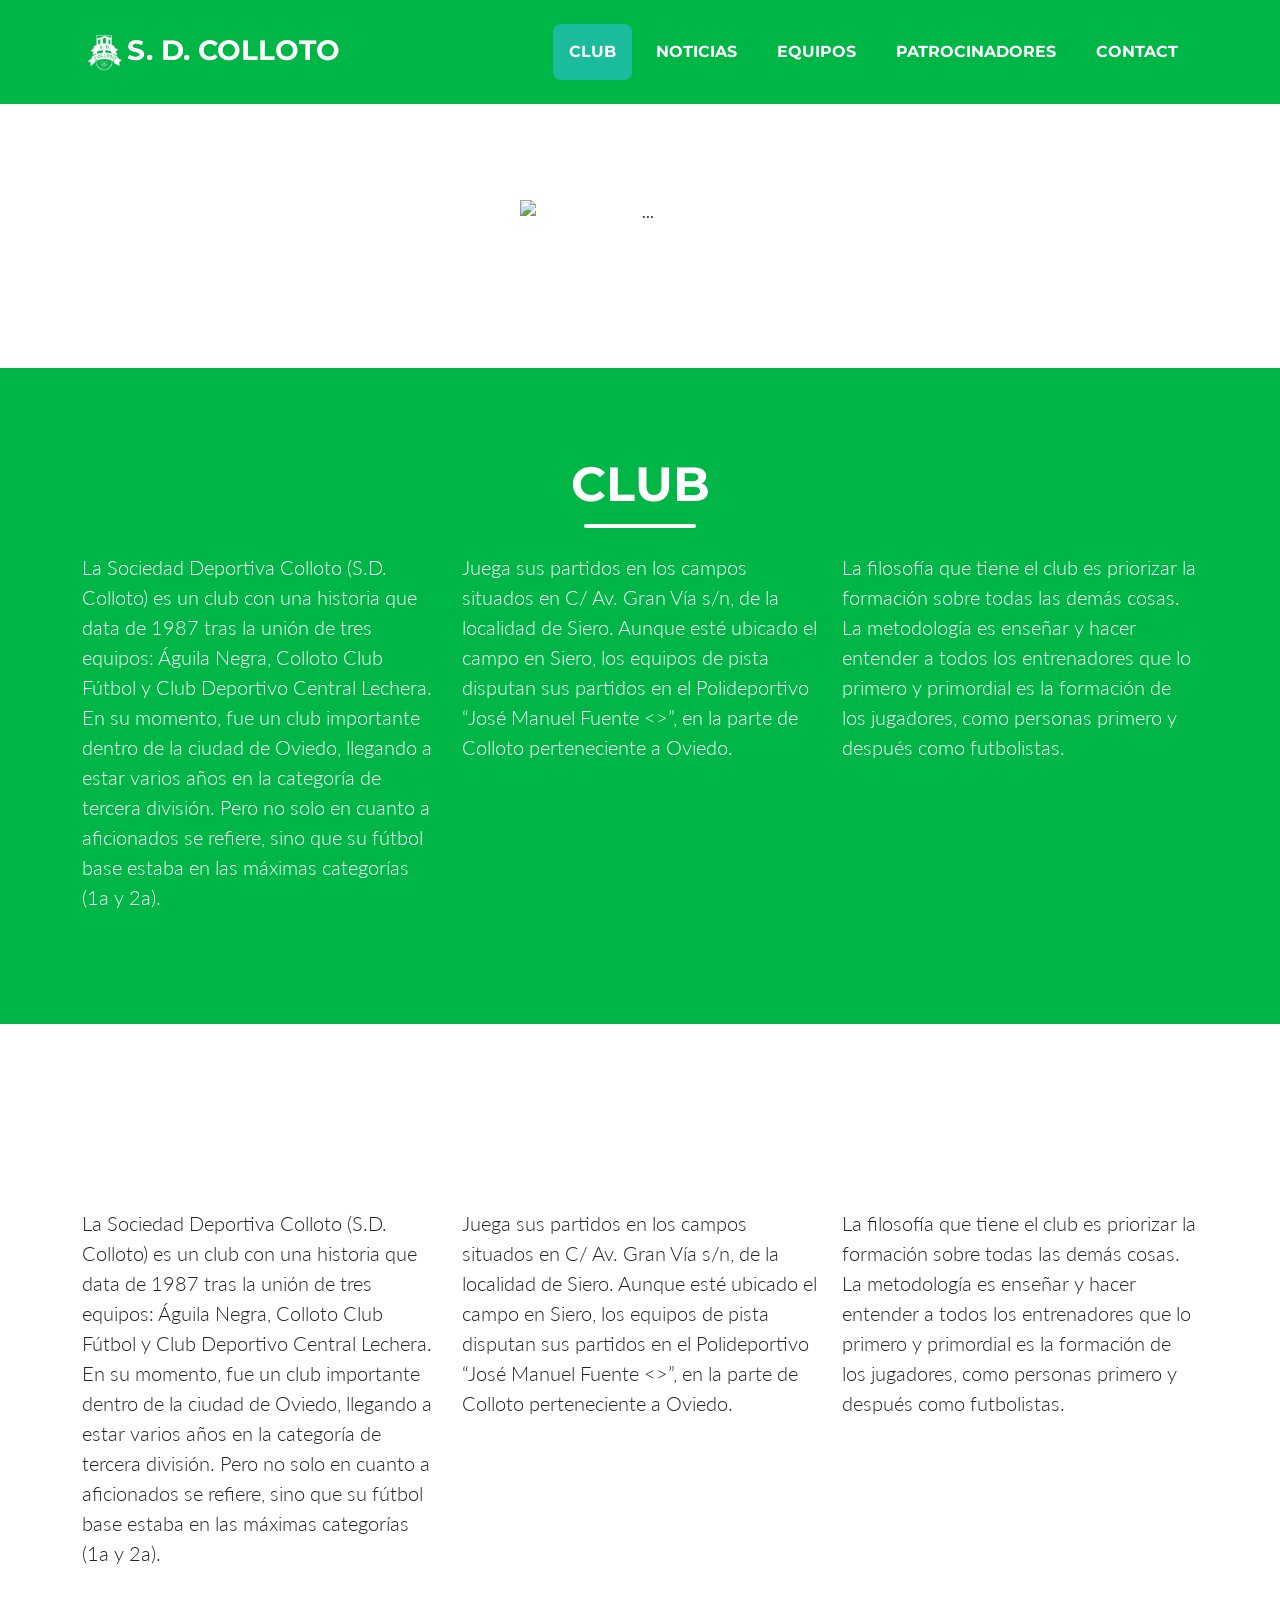
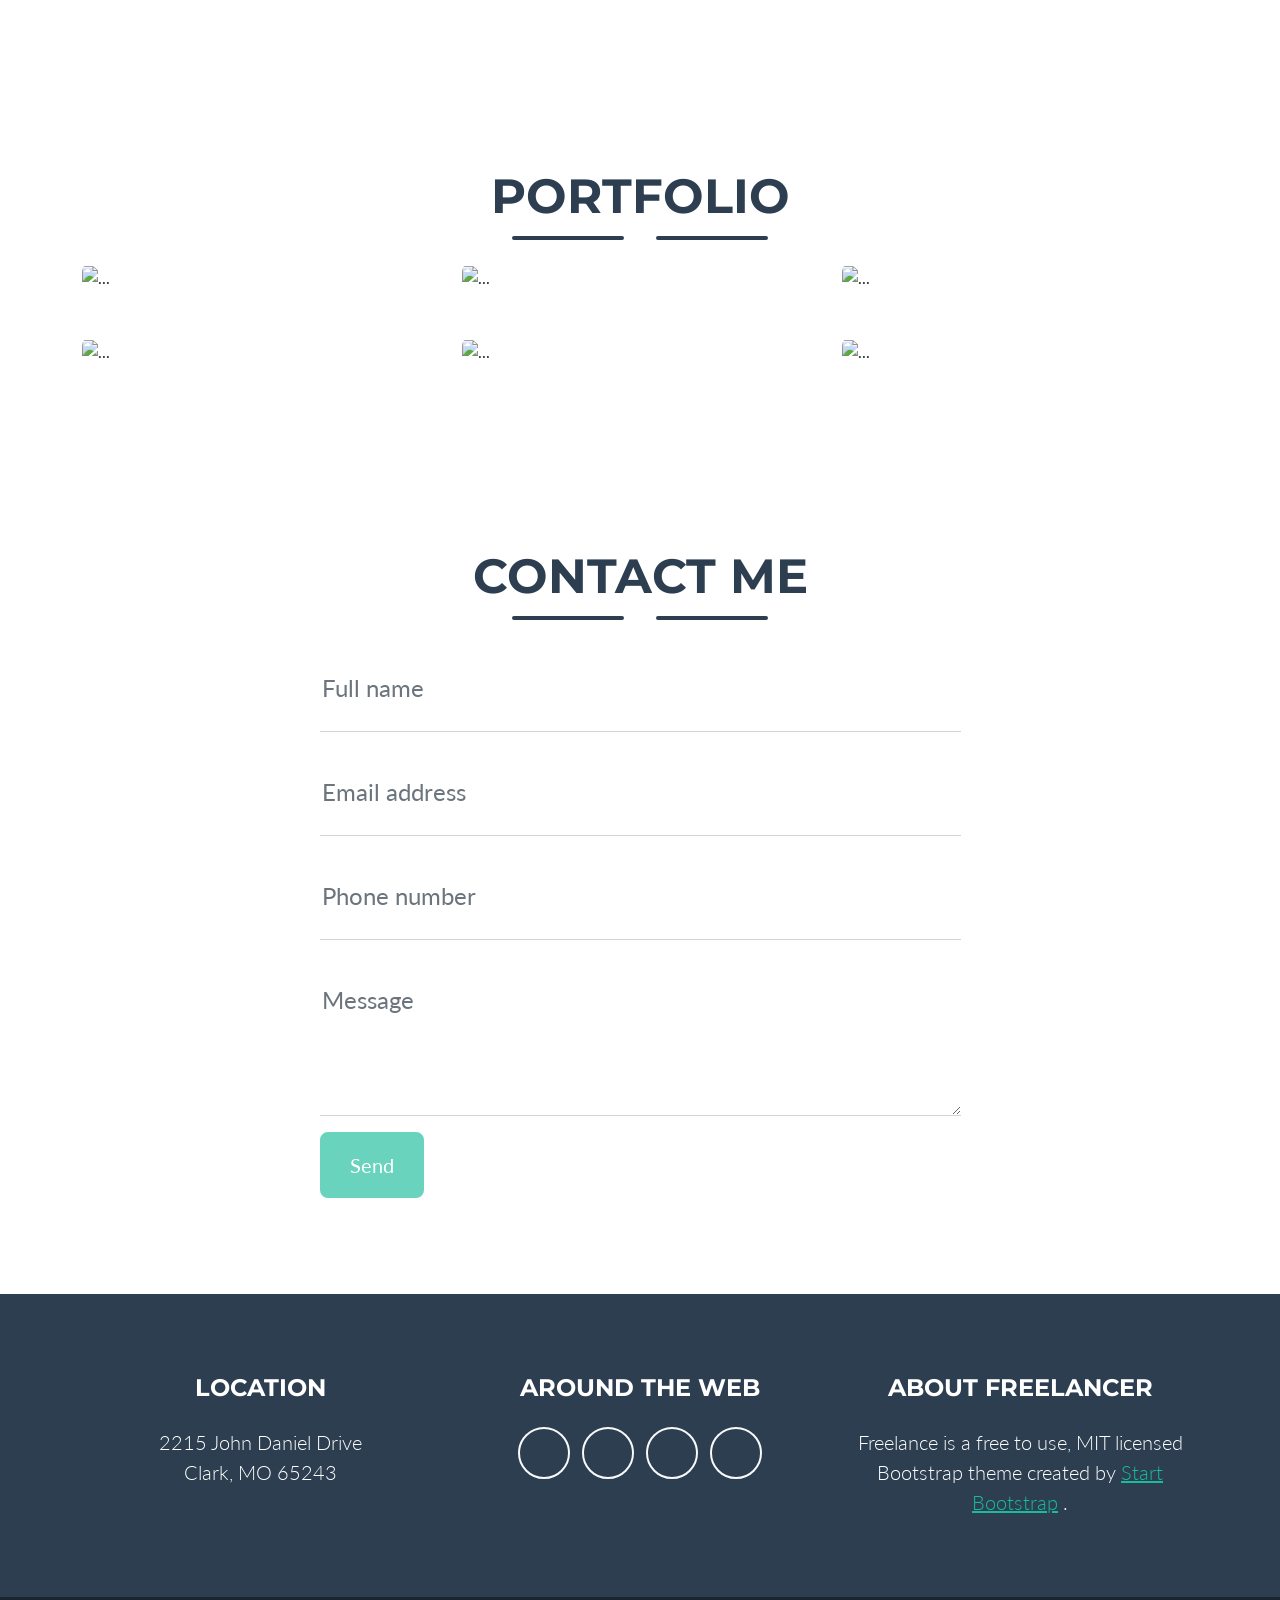
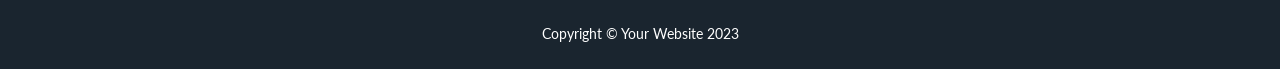
==== commit 659ee556: "Update index.html" ====
--- a/index.html
+++ b/index.html
@@ -28,33 +28,32 @@
                 </button>
                 <div class="collapse navbar-collapse" id="navbarResponsive">
                     <ul class="navbar-nav ms-auto">
-                        <li class="nav-item mx-0 mx-lg-1"><a class="nav-link py-3 px-0 px-lg-3 rounded" href="#portfolio">club</a></li>
-                        <li class="nav-item mx-0 mx-lg-1"><a class="nav-link py-3 px-0 px-lg-3 rounded" href="#portfolio">Noticias</a></li>                     
-                        <li class="nav-item mx-0 mx-lg-1"><a class="nav-link py-3 px-0 px-lg-3 rounded" href="#about">About</a></li>
-                        <li class="nav-item mx-0 mx-lg-1"><a class="nav-link py-3 px-0 px-lg-3 rounded" href="#contact">Contact</a></li>
+                        <li class="nav-item mx-0 mx-lg-1"><a class="nav-link py-3 px-0 px-lg-3 rounded" href="#club">Club</a></li>
+                        <li class="nav-item mx-0 mx-lg-1"><a class="nav-link py-3 px-0 px-lg-3 rounded" href="#noticias">Noticias</a></li>                                             
+                        <li class="nav-item mx-0 mx-lg-1"><a class="nav-link py-3 px-0 px-lg-3 rounded" href="#equipos">Equipos</a></li>
+                        <li class="nav-item mx-0 mx-lg-1"><a class="nav-link py-3 px-0 px-lg-3 rounded" href="#patrocinadores">Patrocinadores</a></li>                        
+                        <li class="nav-item mx-0 mx-lg-1"><a class="nav-link py-3 px-0 px-lg-3 rounded" href="#contact">Contact</a></li>                        
                     </ul>
                 </div>
             </div>
         </nav>
         <!-- Masthead-->
-        <header class="masthead bg-primary text-white text-center">
+        <header class="masthead text-center">
             <div class="container d-flex align-items-center flex-column">
                 <!-- Masthead Avatar Image-->
                 <!--<img class="masthead-avatar mb-5" src="assets/img/avataaars.svg" alt="..." />-->
                  <img class="masthead-avatar mb-5" src="assets/img/InstalacionesAerea.jpg" alt="..." />
                 <!-- Masthead Heading-->
-                <h1 class="masthead-heading text-uppercase mb-0">Start Bootstrap</h1>
+                <!--<h1 class="masthead-heading text-uppercase mb-0"></h1>-->
                 <!-- Icon Divider-->
-                <div class="divider-custom divider-light">
-                    <div class="divider-custom-line"></div>
-                    <div class="divider-custom-icon"><i class="fas fa-star"></i></div>
-                    <div class="divider-custom-line"></div>
-                </div>
+                <!--<div class="divider-custom divider-light">
+                    <div class="divider-custom-line"></div>                    
+                </div>-->
                 <!-- Masthead Subheading-->
-                <p class="masthead-subheading font-weight-light mb-0">Graphic Artist - Web Designer - Illustrator</p>
+                <!--<p class="masthead-subheading font-weight-light mb-0">Graphic Artist - Web Designer - Illustrator</p>-->
             </div>
         </header>
-        <!-- About Section-->
+        <!-- Club Section-->
         <section class="page-section bg-green text-white mb-0" id="club">
             <div class="container">
                 <!-- About Section Heading-->
@@ -70,6 +69,29 @@
 cuanto a aficionados se refiere, sino que su fútbol base estaba en las máximas categorías (1a y 2a).</p></div>
                     <div class="col-lg-4 me-auto"><p class="lead">Juega sus partidos en los campos situados en C/ Av. Gran Vía s/n, de la localidad de Siero. Aunque esté ubicado el campo en Siero, los equipos de pista disputan
 sus partidos en el Polideportivo “José Manuel Fuente <<El Tarangu>>”, en la parte de Colloto perteneciente a Oviedo.</p></div>
+                    <div class="col-lg-4 me-auto"><p class="lead">La filosofía que tiene el club es priorizar la formación sobre todas las demás cosas. La metodología es enseñar y hacer entender a todos los entrenadores que lo primero y primordial
+es la formación de los jugadores, como personas primero y después como futbolistas.</p></div>                    
+                </div>              
+            </div>
+        </section>
+        <!-- Noticias Section-->
+        <section class="page-section mb-0" id="noticias">
+            <div class="container">
+                <!-- About Section Heading-->
+                <h2 class="page-section-heading text-center text-uppercase text-white">Noticias</h2>
+                <!-- Icon Divider-->
+                <div class="divider-custom divider-light">
+                    <div class="divider-custom-line"></div>                                      
+                </div>
+                <!-- Club Section Content-->
+                <div class="row">
+                    <div class="col-lg-4 ms-auto"><p class="lead">La Sociedad Deportiva Colloto (S.D. Colloto) es un club con una historia que data de 1987 tras la unión de tres equipos: Águila Negra, Colloto
+Club Fútbol y Club Deportivo Central Lechera. En su momento, fue un club importante dentro de la ciudad de Oviedo, llegando a estar varios años en la categoría de tercera división. Pero no solo en
+cuanto a aficionados se refiere, sino que su fútbol base estaba en las máximas categorías (1a y 2a).</p></div>
+                    <div class="col-lg-4 me-auto"><p class="lead">Juega sus partidos en los campos situados en C/ Av. Gran Vía s/n, de la localidad de Siero. Aunque esté ubicado el campo en Siero, los equipos de pista disputan
+sus partidos en el Polideportivo “José Manuel Fuente <<El Tarangu>>”, en la parte de Colloto perteneciente a Oviedo.</p></div>
+                    <div class="col-lg-4 me-auto"><p class="lead">La filosofía que tiene el club es priorizar la formación sobre todas las demás cosas. La metodología es enseñar y hacer entender a todos los entrenadores que lo primero y primordial
+es la formación de los jugadores, como personas primero y después como futbolistas.</p></div>                    
                 </div>              
             </div>
         </section>
@@ -142,32 +164,7 @@
                     </div>
                 </div>
             </div>
-        </section>
-        <!-- About Section-->
-        <section class="page-section bg-primary text-white mb-0" id="about">
-            <div class="container">
-                <!-- About Section Heading-->
-                <h2 class="page-section-heading text-center text-uppercase text-white">About</h2>
-                <!-- Icon Divider-->
-                <div class="divider-custom divider-light">
-                    <div class="divider-custom-line"></div>
-                    <div class="divider-custom-icon"><i class="fas fa-star"></i></div>
-                    <div class="divider-custom-line"></div>
-                </div>
-                <!-- About Section Content-->
-                <div class="row">
-                    <div class="col-lg-4 ms-auto"><p class="lead">Freelancer is a free bootstrap theme created by Start Bootstrap. The download includes the complete source files including HTML, CSS, and JavaScript as well as optional SASS stylesheets for easy customization.</p></div>
-                    <div class="col-lg-4 me-auto"><p class="lead">You can create your own custom avatar for the masthead, change the icon in the dividers, and add your email address to the contact form to make it fully functional!</p></div>
-                </div>
-                <!-- About Section Button-->
-                <div class="text-center mt-4">
-                    <a class="btn btn-xl btn-outline-light" href="https://startbootstrap.com/theme/freelancer/">
-                        <i class="fas fa-download me-2"></i>
-                        Free Download!
-                    </a>
-                </div>
-            </div>
-        </section>
+        </section>        
         <!-- Contact Section-->
         <section class="page-section" id="contact">
             <div class="container">
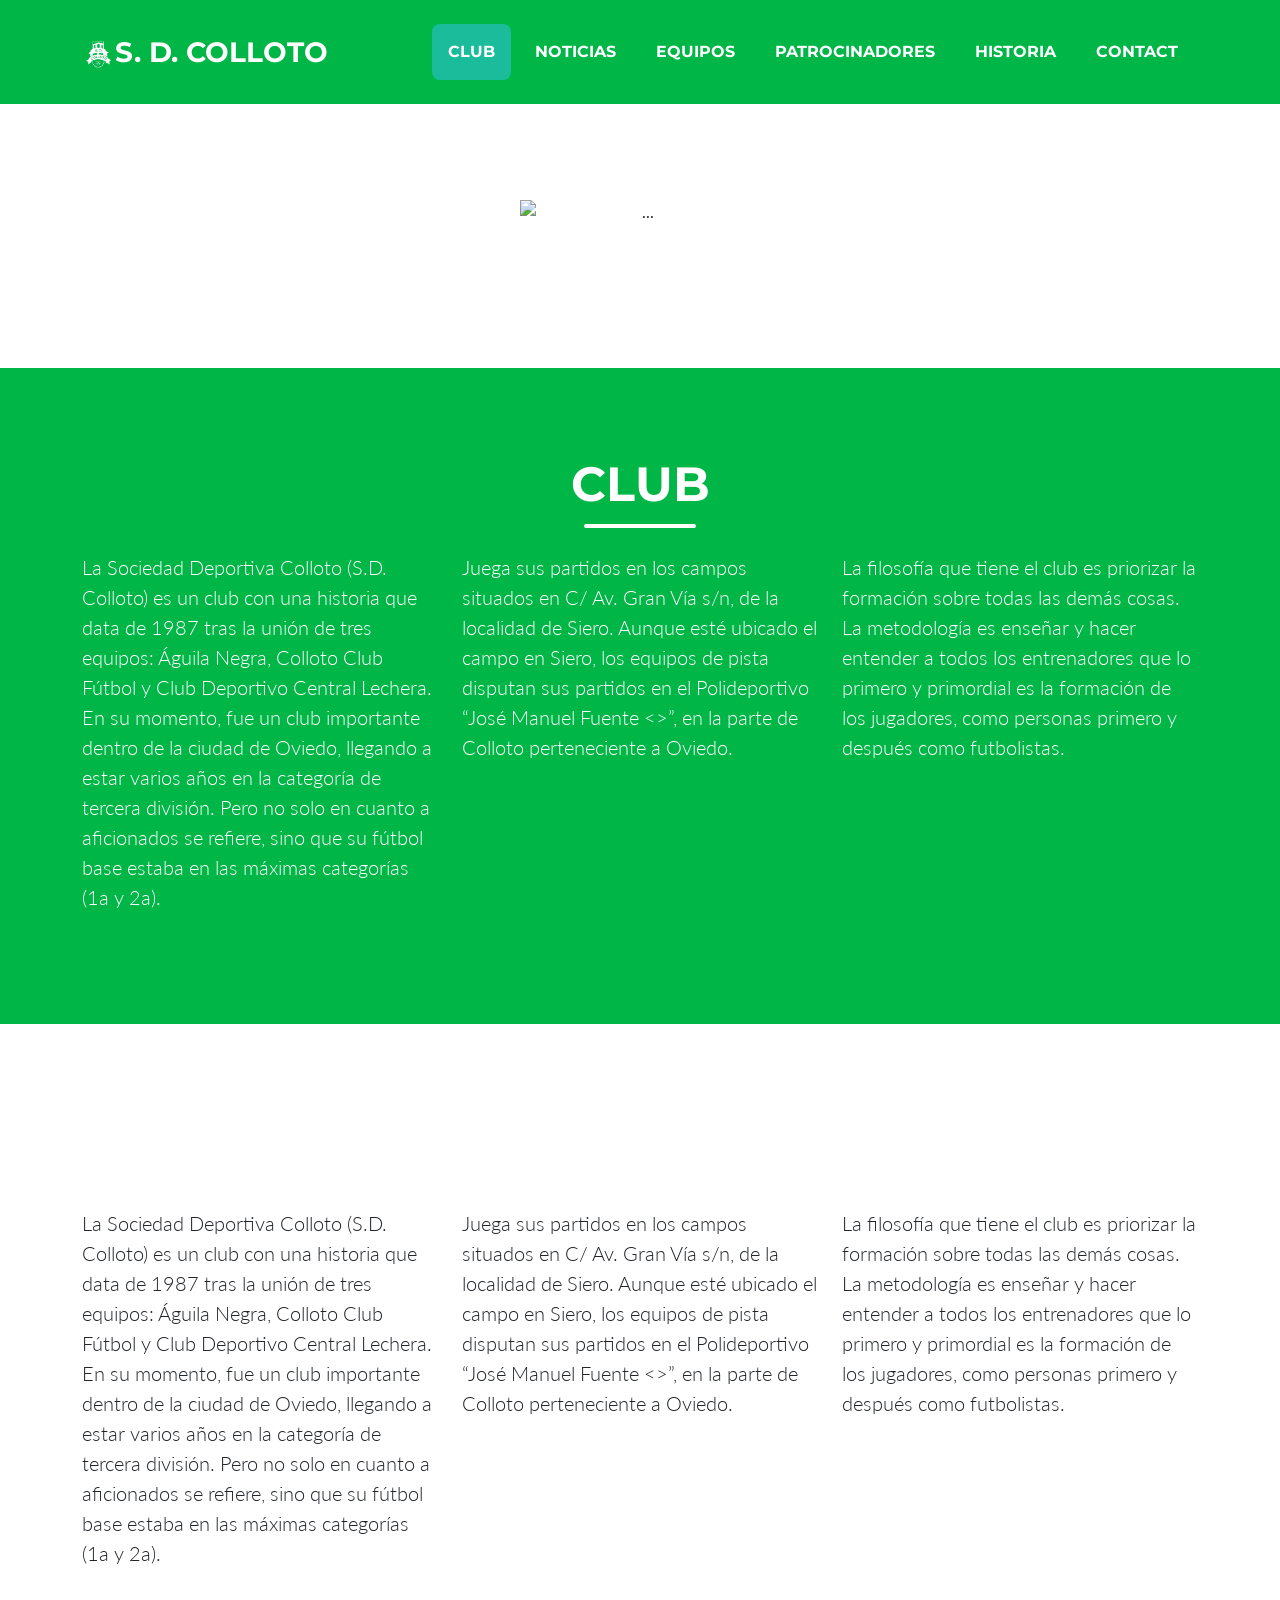
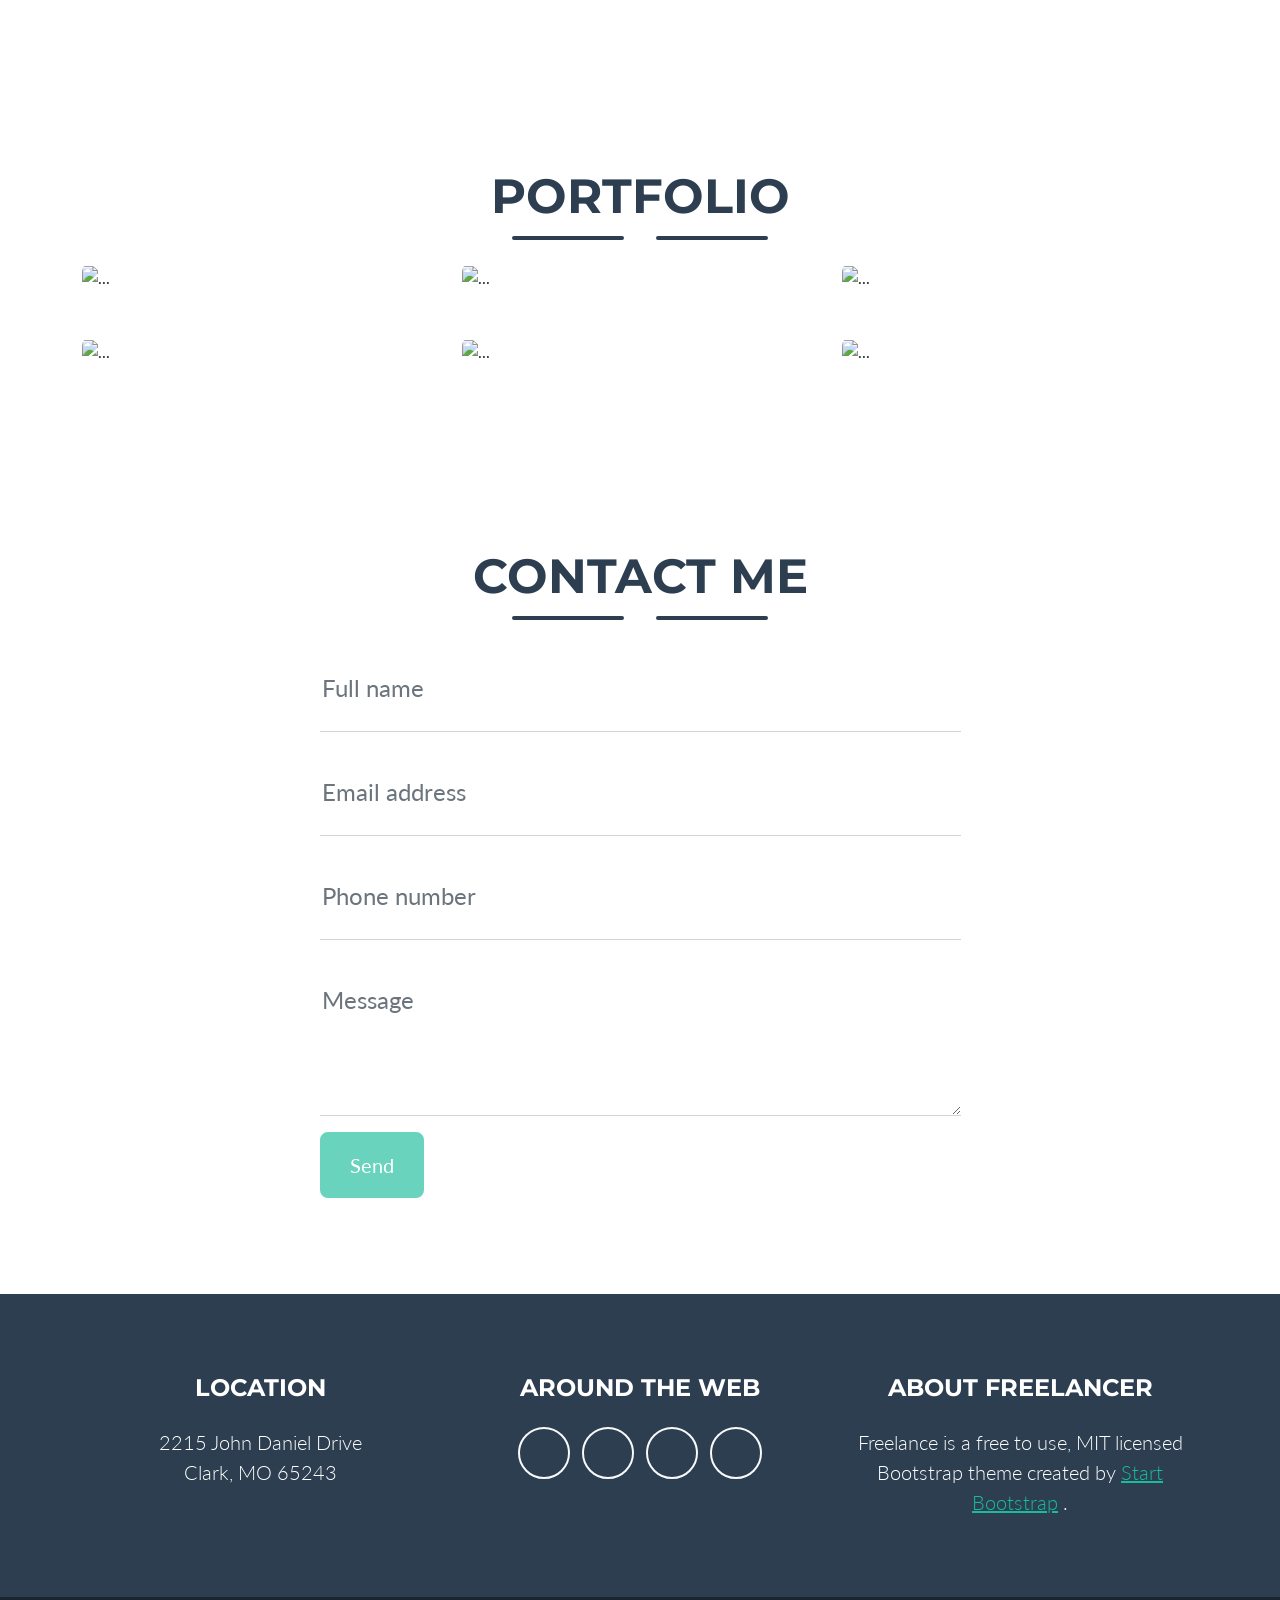
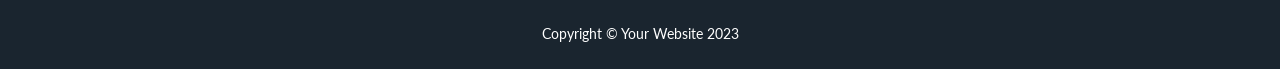
==== commit 8703d027: "Update index.html" ====
--- a/index.html
+++ b/index.html
@@ -28,10 +28,16 @@
                 </button>
                 <div class="collapse navbar-collapse" id="navbarResponsive">
                     <ul class="navbar-nav ms-auto">
-                        <li class="nav-item mx-0 mx-lg-1"><a class="nav-link py-3 px-0 px-lg-3 rounded" href="#club">Club</a></li>
+                        <li class="nav-item mx-0 mx-lg-1"><a class="nav-link py-3 px-0 px-lg-3 rounded" href="#club" id="clubDropdown" data-bs-toggle="dropdown" aria-expanded="false">Club</a>
+                            <ul class="dropdown-menu" aria-labelledby="clubDropdown">
+                                <li><a class="dropdown-item" href="#noticias">Noticias</a></li>
+                                <li><a class="dropdown-item" href="#contact">Contact</a></li>
+                            </ul>
+                        </li>
                         <li class="nav-item mx-0 mx-lg-1"><a class="nav-link py-3 px-0 px-lg-3 rounded" href="#noticias">Noticias</a></li>                                             
                         <li class="nav-item mx-0 mx-lg-1"><a class="nav-link py-3 px-0 px-lg-3 rounded" href="#equipos">Equipos</a></li>
                         <li class="nav-item mx-0 mx-lg-1"><a class="nav-link py-3 px-0 px-lg-3 rounded" href="#patrocinadores">Patrocinadores</a></li>                        
+                        <li class="nav-item mx-0 mx-lg-1"><a class="nav-link py-3 px-0 px-lg-3 rounded" href="#patrocinadores">Historia</a></li>                        
                         <li class="nav-item mx-0 mx-lg-1"><a class="nav-link py-3 px-0 px-lg-3 rounded" href="#contact">Contact</a></li>                        
                     </ul>
                 </div>
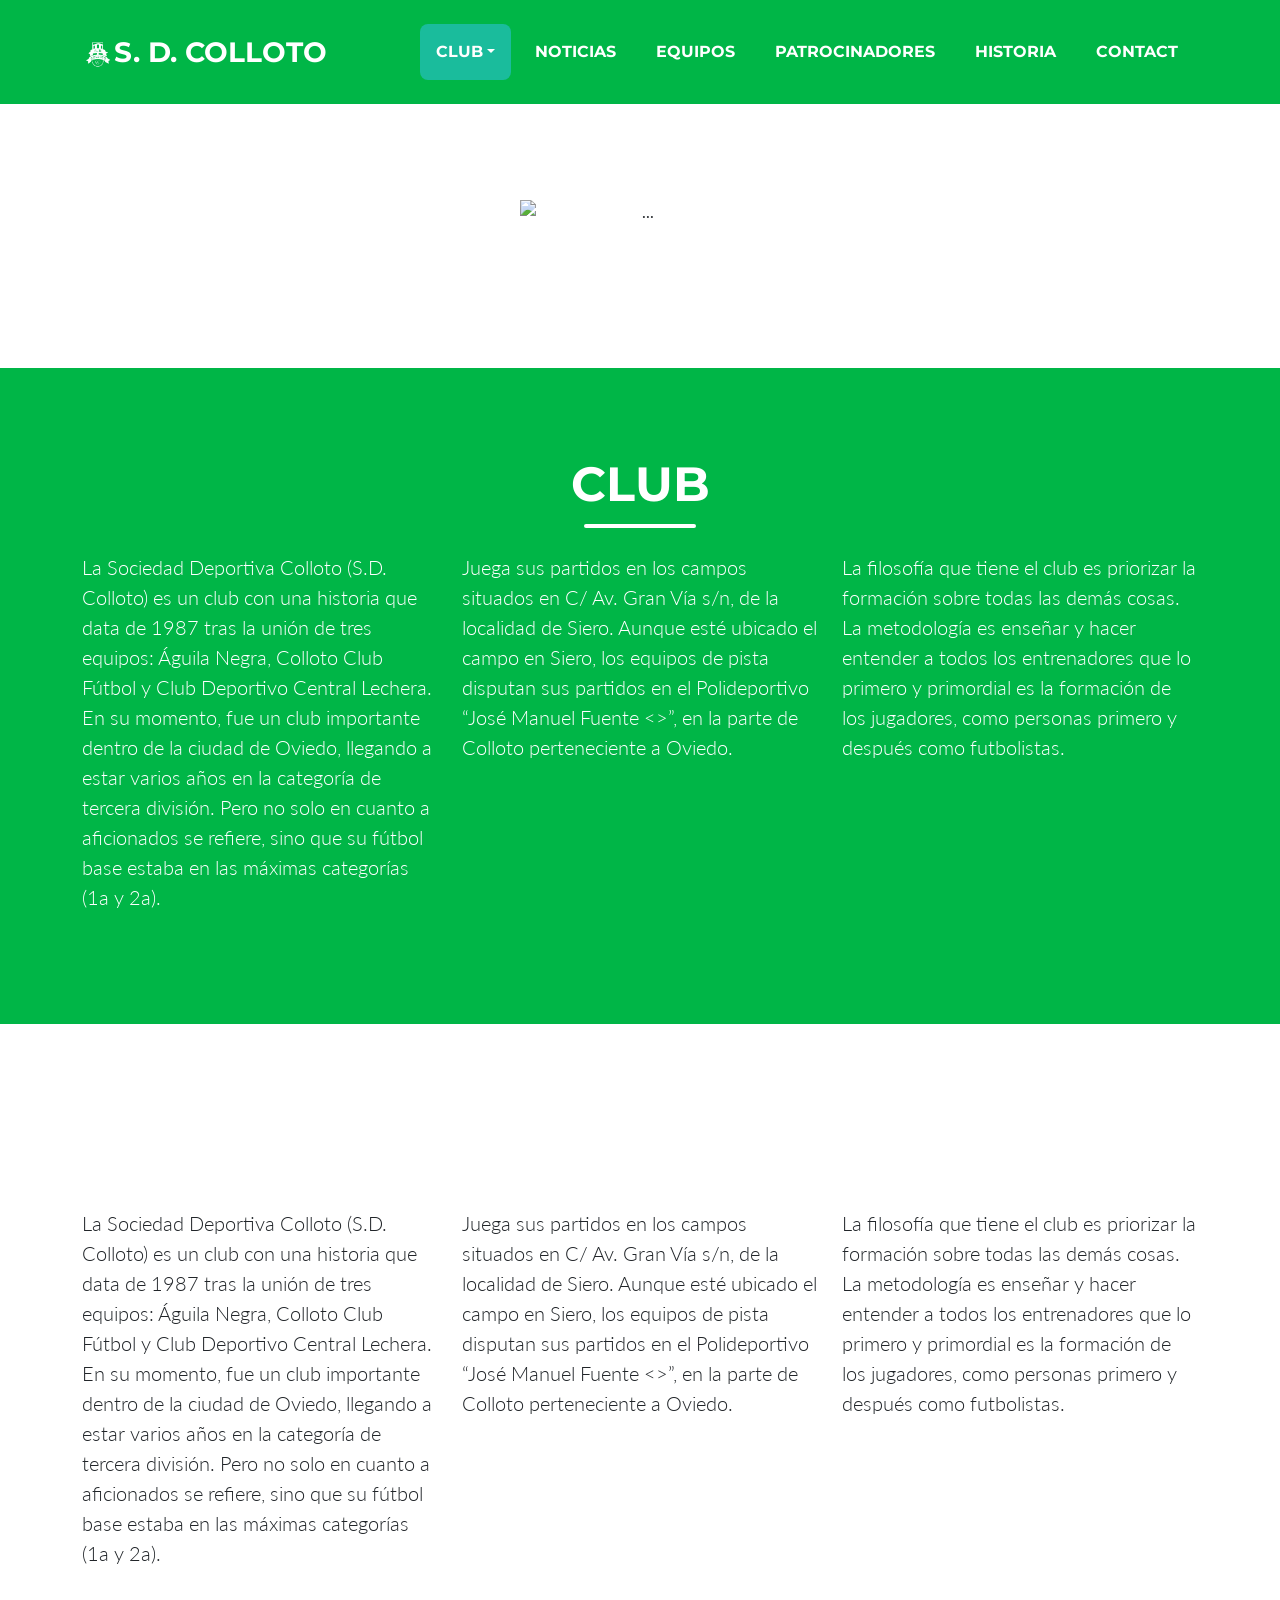
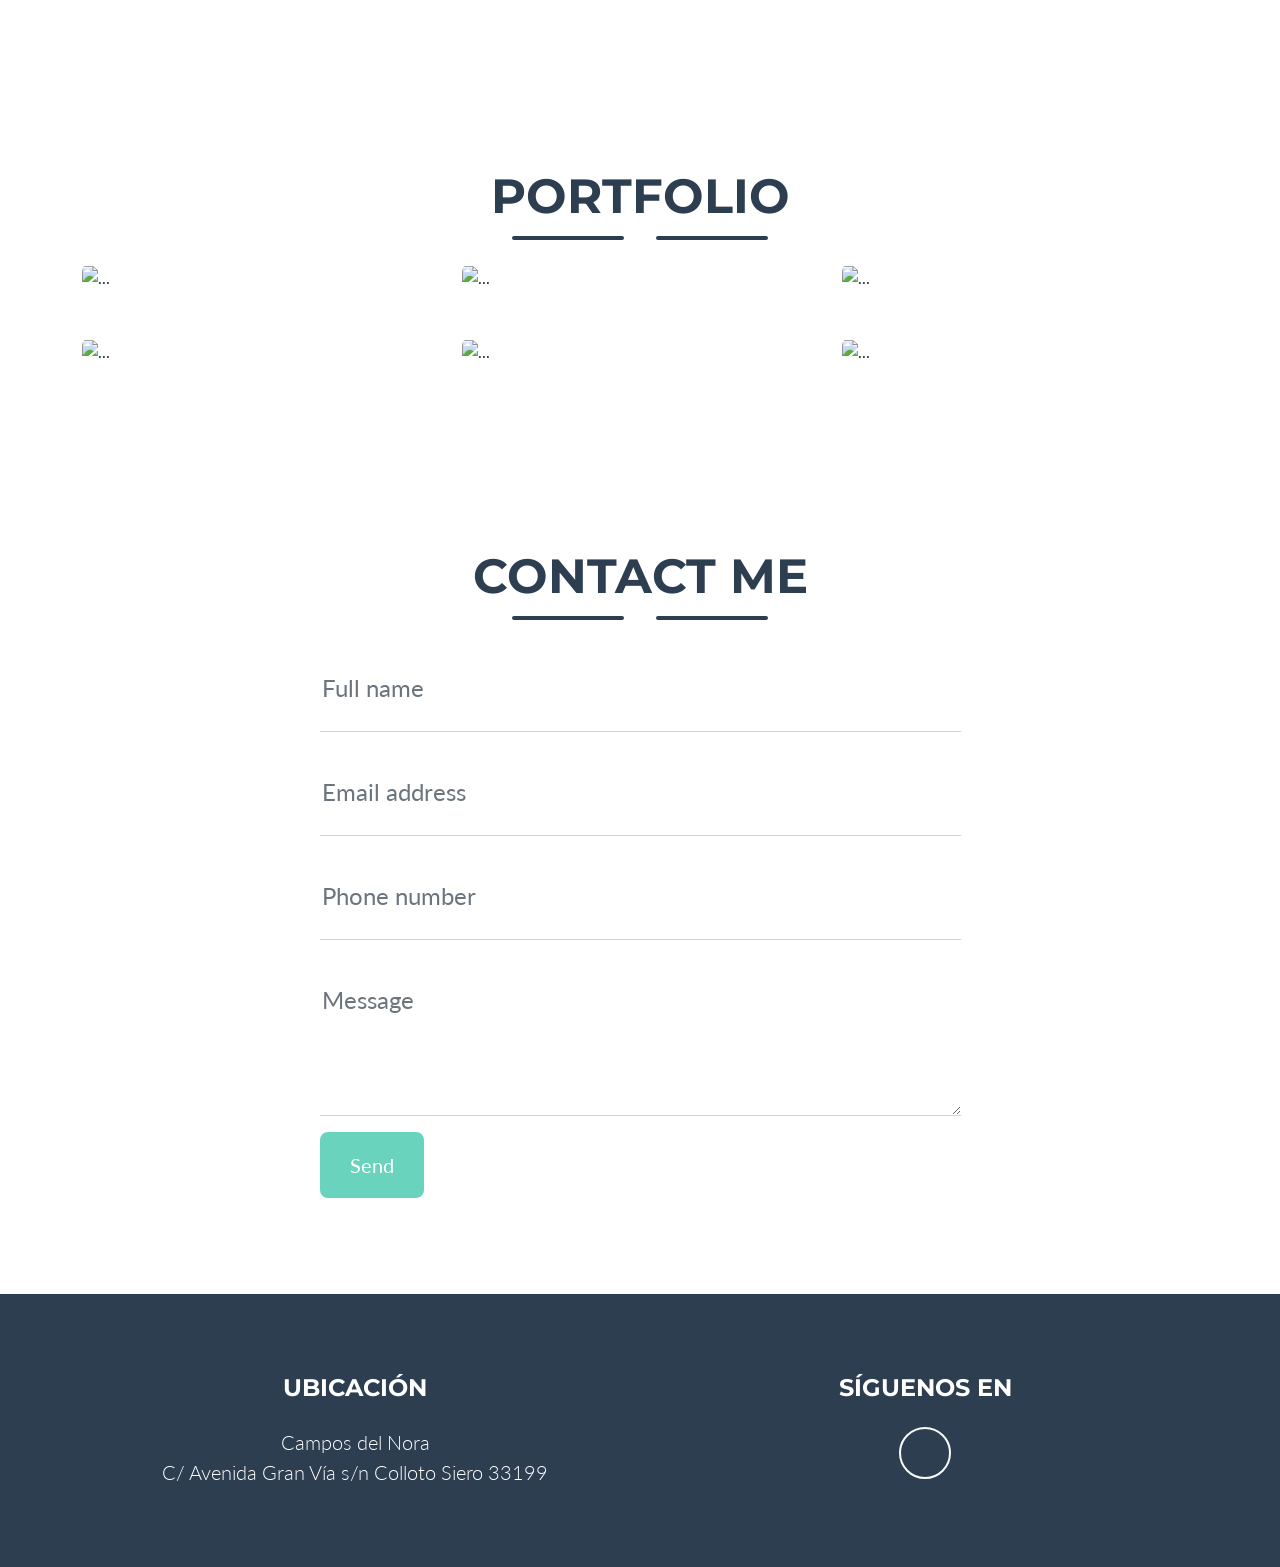
==== commit 96e19414: "Update index.html" ====
--- a/index.html
+++ b/index.html
@@ -15,6 +15,7 @@
         <link href="https://fonts.googleapis.com/css?family=Lato:400,700,400italic,700italic" rel="stylesheet" type="text/css" />
         <!-- Core theme CSS (includes Bootstrap)-->
         <link href="css/styles.css" rel="stylesheet" />
+        <link href="css/colloto.css" rel="stylesheet" />
     </head>
     <body id="page-top">
         <!-- Navigation-->
@@ -28,7 +29,7 @@
                 </button>
                 <div class="collapse navbar-collapse" id="navbarResponsive">
                     <ul class="navbar-nav ms-auto">
-                        <li class="nav-item mx-0 mx-lg-1"><a class="nav-link py-3 px-0 px-lg-3 rounded" href="#club" id="clubDropdown" data-bs-toggle="dropdown" aria-expanded="false">Club</a>
+                        <li class="nav-item dropdown mx-0 mx-lg-1"><a class="nav-link dropdown-toggle py-3 px-0 px-lg-3 rounded" href="#club" id="clubDropdown" role="button" data-bs-toggle="dropdown" aria-expanded="false">Club</a>
                             <ul class="dropdown-menu" aria-labelledby="clubDropdown">
                                 <li><a class="dropdown-item" href="#noticias">Noticias</a></li>
                                 <li><a class="dropdown-item" href="#contact">Contact</a></li>
@@ -247,38 +248,22 @@
             <div class="container">
                 <div class="row">
                     <!-- Footer Location-->
-                    <div class="col-lg-4 mb-5 mb-lg-0">
-                        <h4 class="text-uppercase mb-4">Location</h4>
+                    <div class="col-lg-6 mb-5 mb-lg-0">
+                        <h4 class="text-uppercase mb-4">Ubicación</h4>
                         <p class="lead mb-0">
-                            2215 John Daniel Drive
+                            Campos del Nora
                             <br />
-                            Clark, MO 65243
+                            C/ Avenida Gran Vía s/n Colloto Siero 33199
                         </p>
                     </div>
                     <!-- Footer Social Icons-->
-                    <div class="col-lg-4 mb-5 mb-lg-0">
-                        <h4 class="text-uppercase mb-4">Around the Web</h4>
-                        <a class="btn btn-outline-light btn-social mx-1" href="#!"><i class="fab fa-fw fa-facebook-f"></i></a>
-                        <a class="btn btn-outline-light btn-social mx-1" href="#!"><i class="fab fa-fw fa-twitter"></i></a>
-                        <a class="btn btn-outline-light btn-social mx-1" href="#!"><i class="fab fa-fw fa-linkedin-in"></i></a>
-                        <a class="btn btn-outline-light btn-social mx-1" href="#!"><i class="fab fa-fw fa-dribbble"></i></a>
-                    </div>
-                    <!-- Footer About Text-->
-                    <div class="col-lg-4">
-                        <h4 class="text-uppercase mb-4">About Freelancer</h4>
-                        <p class="lead mb-0">
-                            Freelance is a free to use, MIT licensed Bootstrap theme created by
-                            <a href="http://startbootstrap.com">Start Bootstrap</a>
-                            .
-                        </p>
-                    </div>
-                </div>
-            </div>
-        </footer>
-        <!-- Copyright Section-->
-        <div class="copyright py-4 text-center text-white">
-            <div class="container"><small>Copyright &copy; Your Website 2023</small></div>
-        </div>
+                    <div class="col-lg-6 mb-5 mb-lg-0">
+                        <h4 class="text-uppercase mb-4">Síguenos en</h4>
+                        <a class="btn btn-outline-light btn-social mx-1" href="https://th-th.facebook.com/SDCOLLOTO"><i class="fab fa-fw fa-facebook-f"></i></a>                      
+                    </div>                  
+                </div>
+            </div>
+        </footer>      
         <!-- Portfolio Modals-->
         <!-- Portfolio Modal 1-->
         <div class="portfolio-modal modal fade" id="portfolioModal1" tabindex="-1" aria-labelledby="portfolioModal1" aria-hidden="true">
--- a/css/colloto.css
+++ b/css/colloto.css
@@ -0,0 +1,36 @@
+@charset "UTF-8";
+
+
+:root {
+  --bs-green: #00b647;
+  --bs-white: #fff;
+}
+    
+/* ======== SUBMENÚ CON EL MISMO DISEÑO ======== */
+
+/* Fondo del dropdown igual que el navbar */
+.dropdown-menu {
+    background-color: var(--bs-green);   /* tu color verde */
+    border: none;
+    padding: 0;
+}
+
+/* Items del submenú */
+.dropdown-item {
+    color: var(--bs-white);             /* texto blanco */
+    padding: 0.75rem 1rem;
+    font-weight: 600;
+    text-transform: uppercase;
+}
+
+/* Hover igual que el menú principal */
+.dropdown-item:hover {
+    background-color: var(--bs-green);  /* tono más oscuro */
+    color: var(--gris);                     /* igual que tu hover */
+}
+
+/* Mostrar el submenú al pasar el ratón */
+.nav-item.dropdown:hover .dropdown-menu {
+    display: block;
+    margin-top: 0;
+}
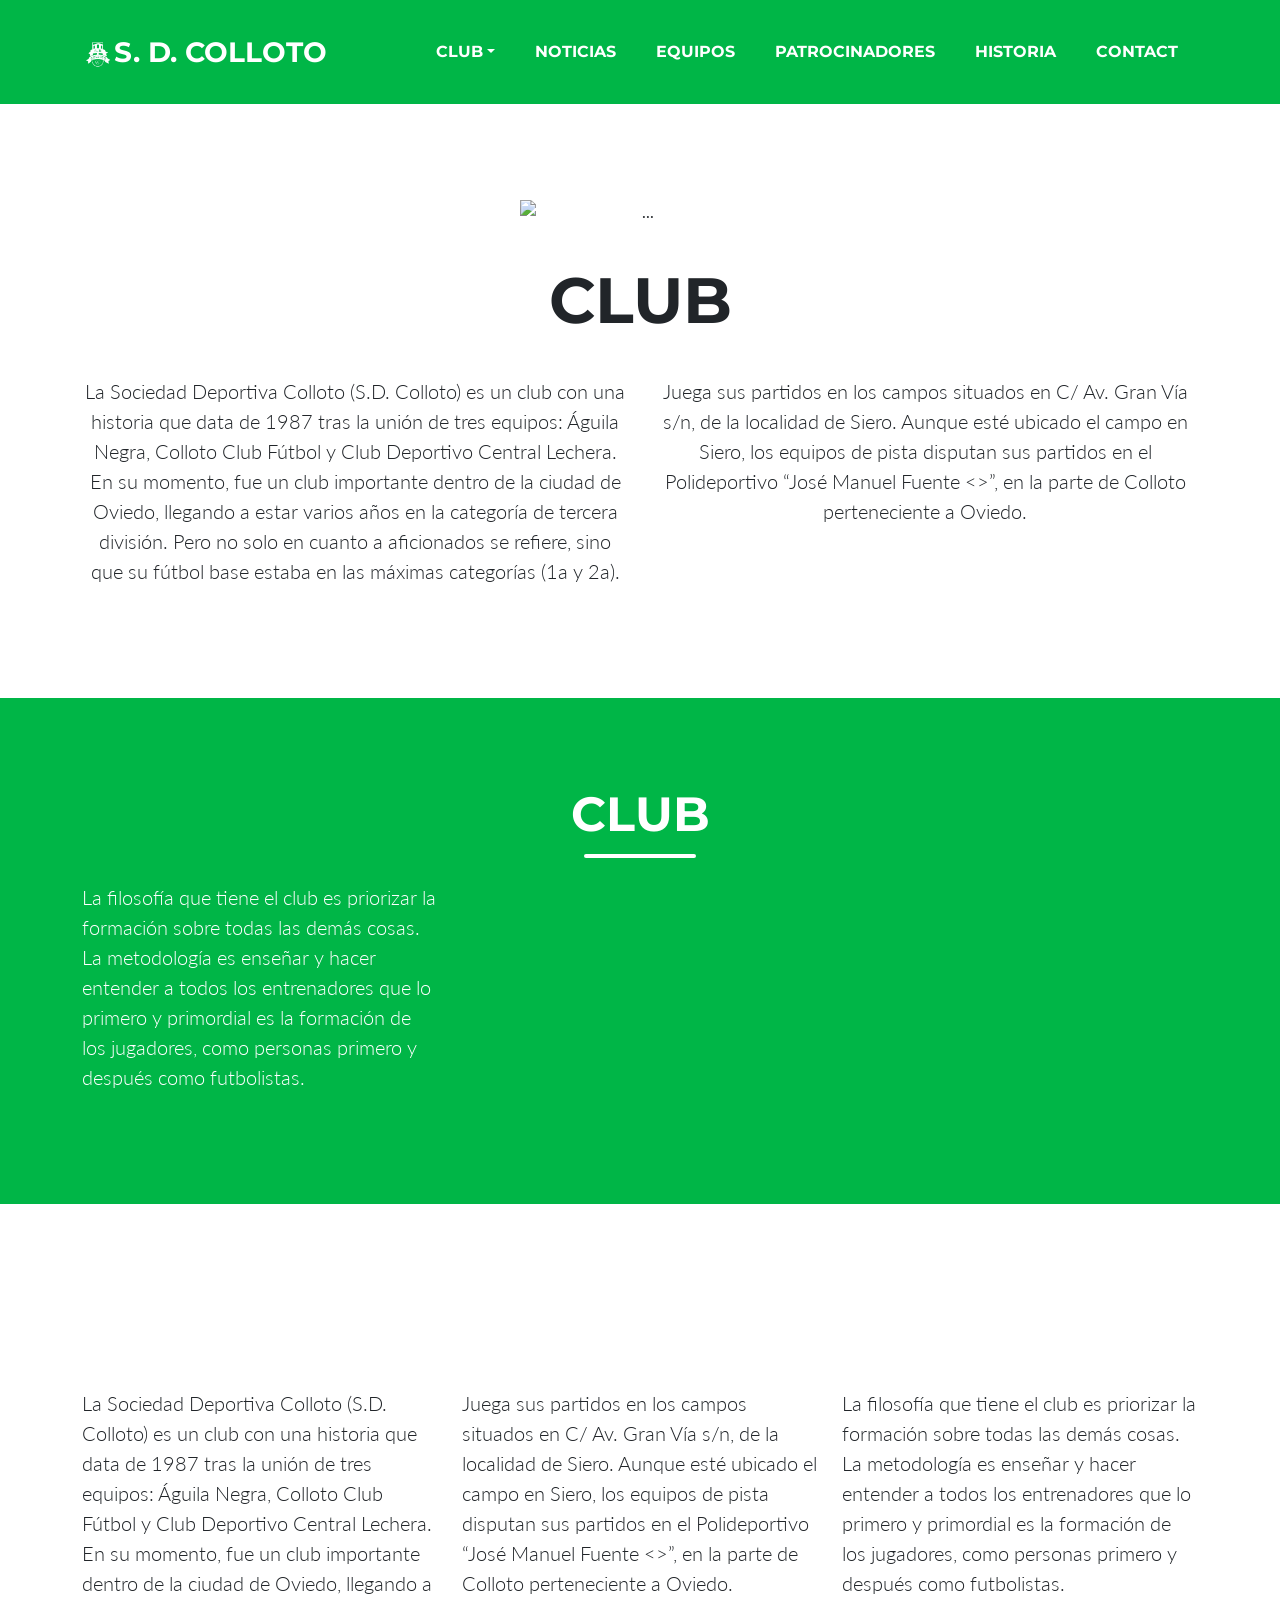
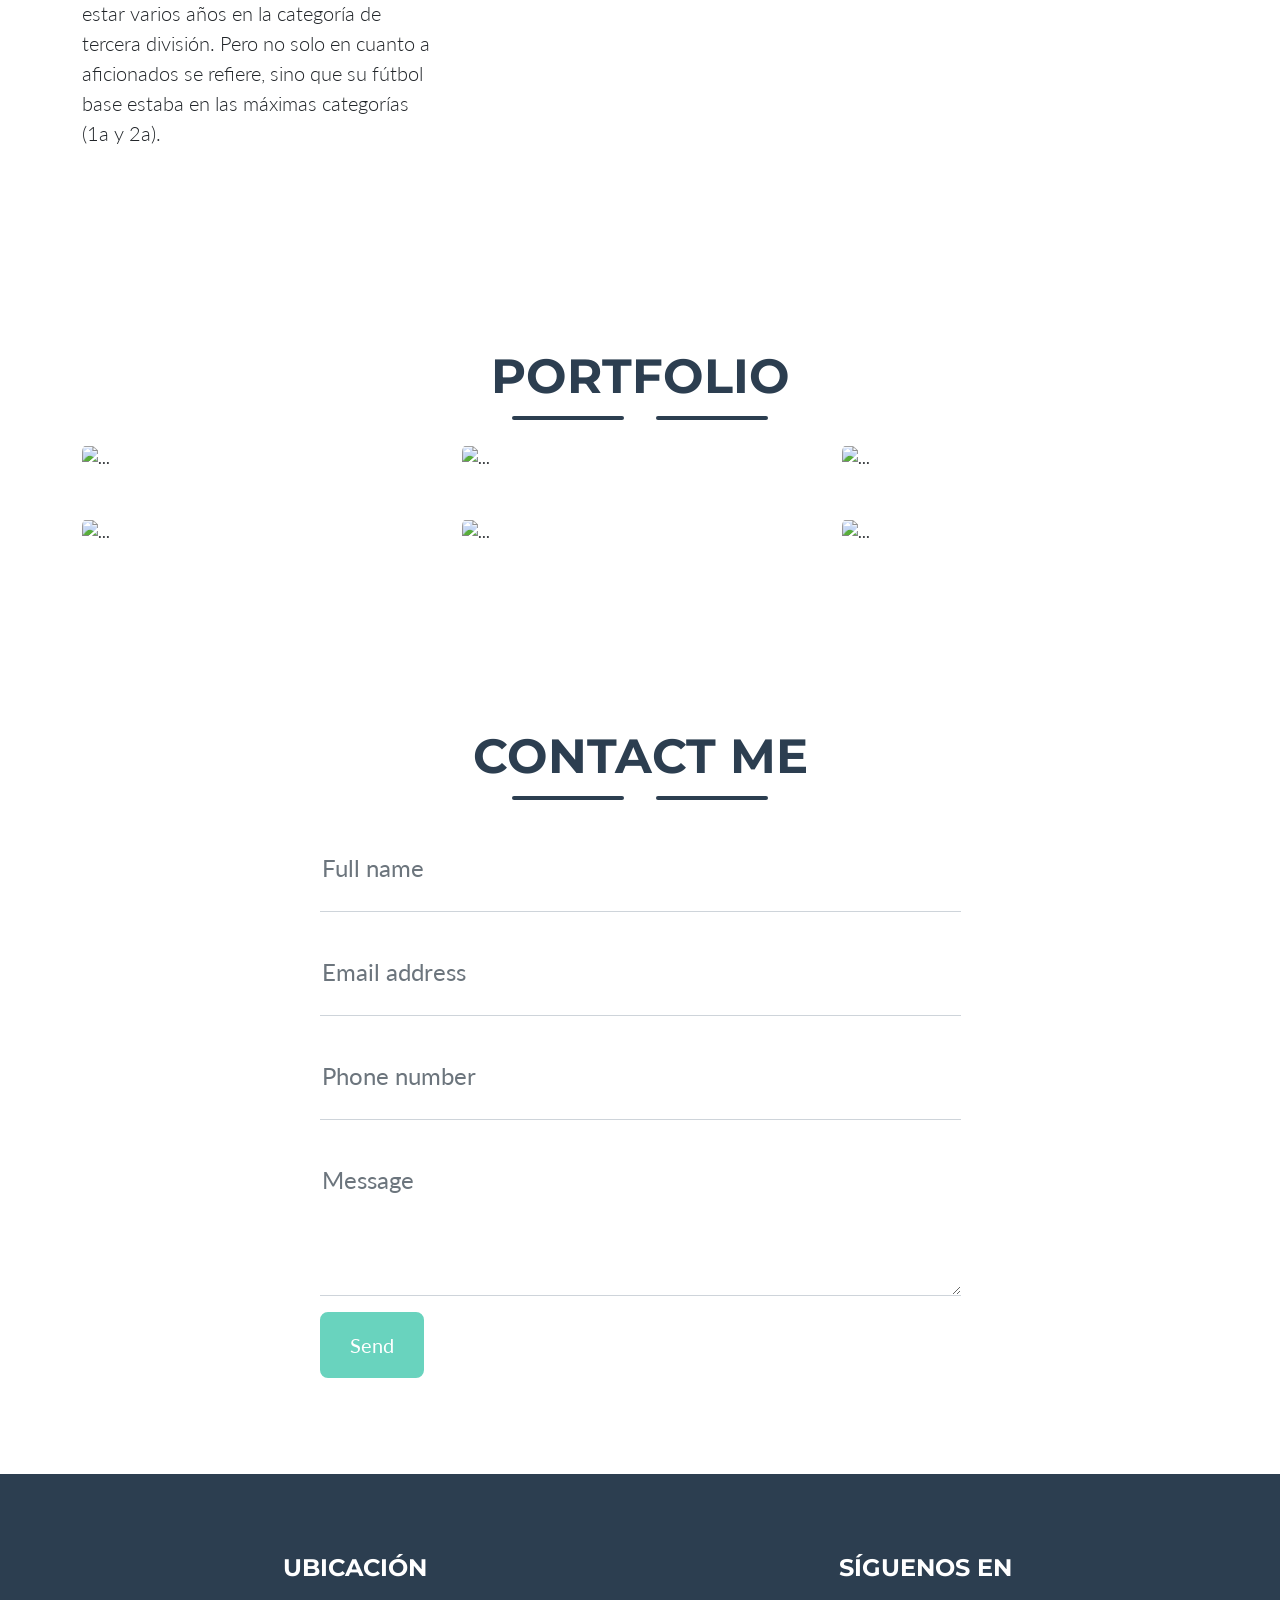
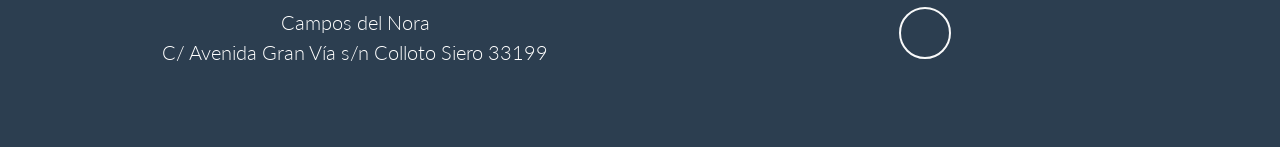
==== commit f4d1e2e9: "Update index.html" ====
--- a/index.html
+++ b/index.html
@@ -51,11 +51,18 @@
                 <!--<img class="masthead-avatar mb-5" src="assets/img/avataaars.svg" alt="..." />-->
                  <img class="masthead-avatar mb-5" src="assets/img/InstalacionesAerea.jpg" alt="..." />
                 <!-- Masthead Heading-->
-                <!--<h1 class="masthead-heading text-uppercase mb-0"></h1>-->
+                <h2 class="masthead-heading text-uppercase mb-0">Club</h2>
                 <!-- Icon Divider-->
-                <!--<div class="divider-custom divider-light">
+                <div class="divider-custom divider-light">
                     <div class="divider-custom-line"></div>                    
-                </div>-->
+                </div>
+                <div class="row">
+                    <div class="col-lg-6 ms-auto"><p class="lead">La Sociedad Deportiva Colloto (S.D. Colloto) es un club con una historia que data de 1987 tras la unión de tres equipos: Águila Negra, Colloto
+    Club Fútbol y Club Deportivo Central Lechera. En su momento, fue un club importante dentro de la ciudad de Oviedo, llegando a estar varios años en la categoría de tercera división. Pero no solo en
+    cuanto a aficionados se refiere, sino que su fútbol base estaba en las máximas categorías (1a y 2a).</p></div>
+                    <div class="col-lg-6 ms-auto"><p class="lead">Juega sus partidos en los campos situados en C/ Av. Gran Vía s/n, de la localidad de Siero. Aunque esté ubicado el campo en Siero, los equipos de pista disputan
+sus partidos en el Polideportivo “José Manuel Fuente <<El Tarangu>>”, en la parte de Colloto perteneciente a Oviedo.</p></div>
+                </div>
                 <!-- Masthead Subheading-->
                 <!--<p class="masthead-subheading font-weight-light mb-0">Graphic Artist - Web Designer - Illustrator</p>-->
             </div>
@@ -70,12 +77,7 @@
                     <div class="divider-custom-line"></div>                                      
                 </div>
                 <!-- Club Section Content-->
-                <div class="row">
-                    <div class="col-lg-4 ms-auto"><p class="lead">La Sociedad Deportiva Colloto (S.D. Colloto) es un club con una historia que data de 1987 tras la unión de tres equipos: Águila Negra, Colloto
-Club Fútbol y Club Deportivo Central Lechera. En su momento, fue un club importante dentro de la ciudad de Oviedo, llegando a estar varios años en la categoría de tercera división. Pero no solo en
-cuanto a aficionados se refiere, sino que su fútbol base estaba en las máximas categorías (1a y 2a).</p></div>
-                    <div class="col-lg-4 me-auto"><p class="lead">Juega sus partidos en los campos situados en C/ Av. Gran Vía s/n, de la localidad de Siero. Aunque esté ubicado el campo en Siero, los equipos de pista disputan
-sus partidos en el Polideportivo “José Manuel Fuente <<El Tarangu>>”, en la parte de Colloto perteneciente a Oviedo.</p></div>
+                <div class="row">                                    
                     <div class="col-lg-4 me-auto"><p class="lead">La filosofía que tiene el club es priorizar la formación sobre todas las demás cosas. La metodología es enseñar y hacer entender a todos los entrenadores que lo primero y primordial
 es la formación de los jugadores, como personas primero y después como futbolistas.</p></div>                    
                 </div>              
